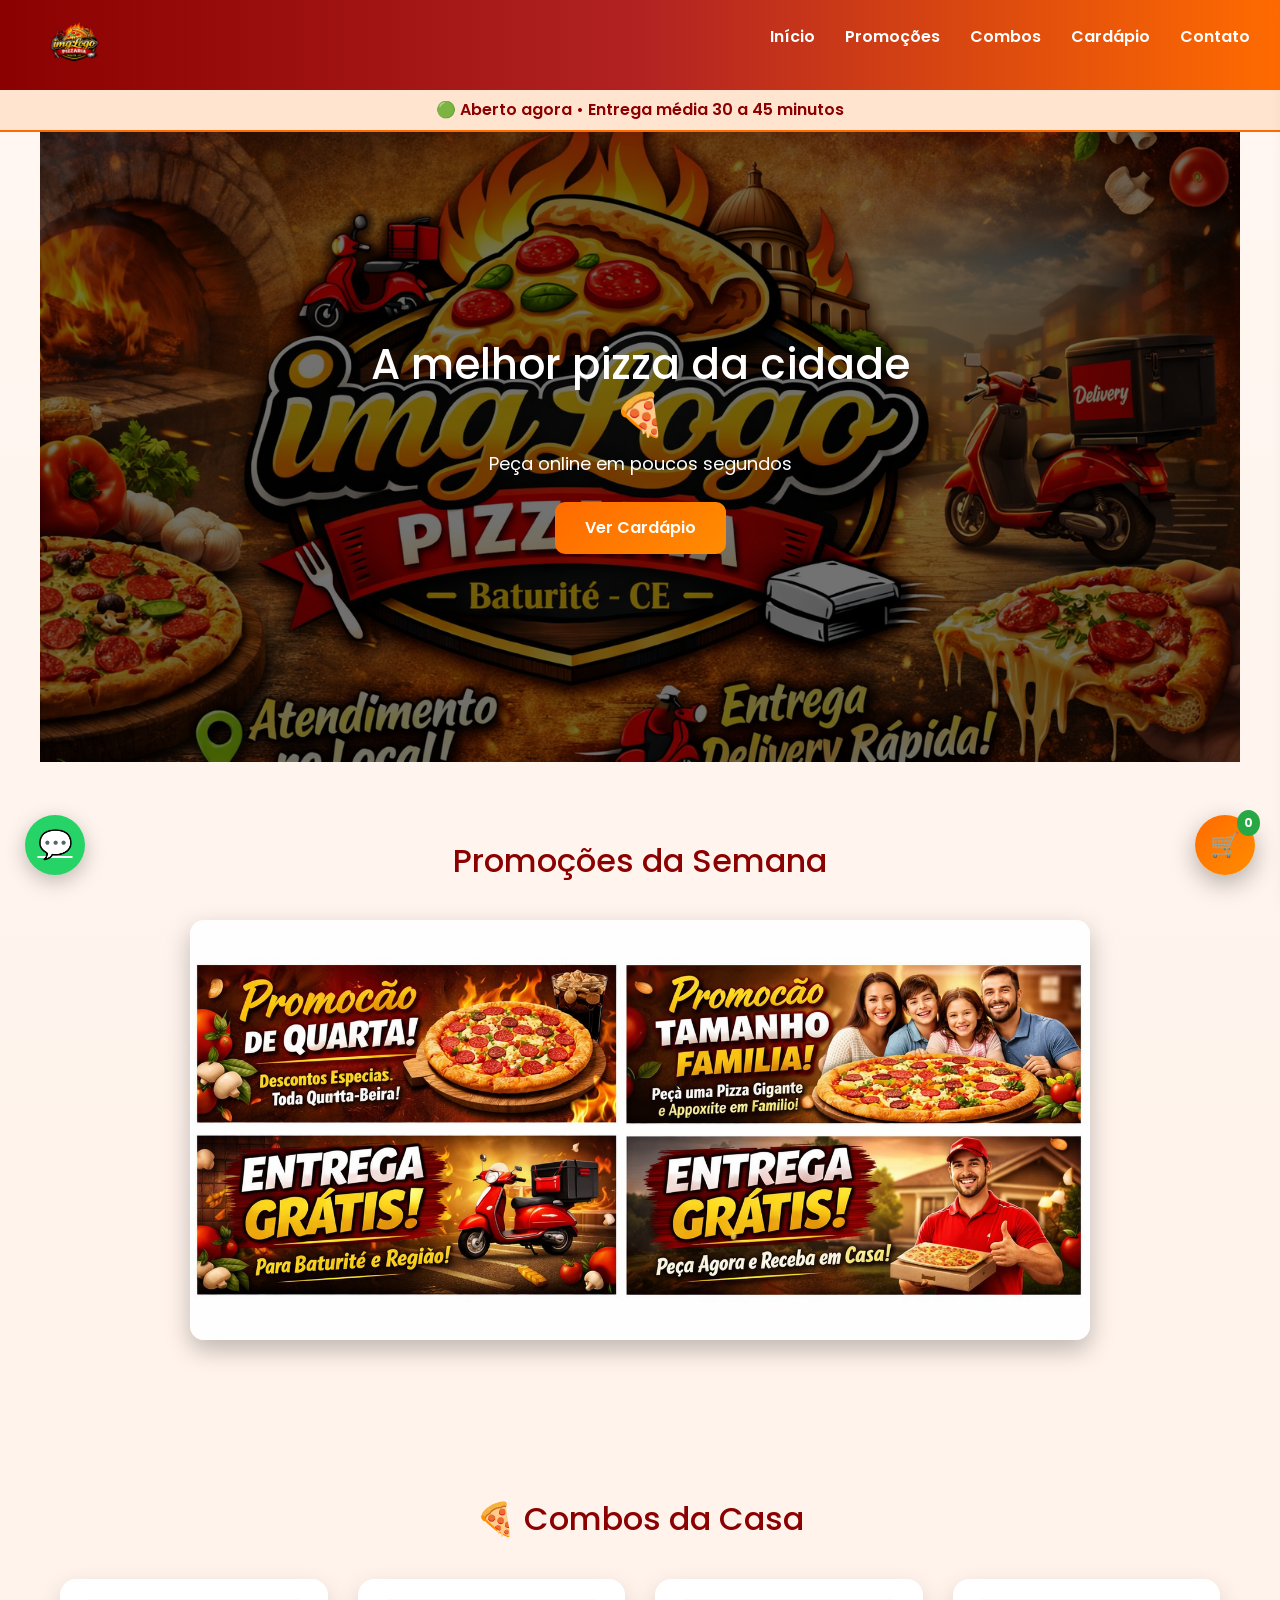
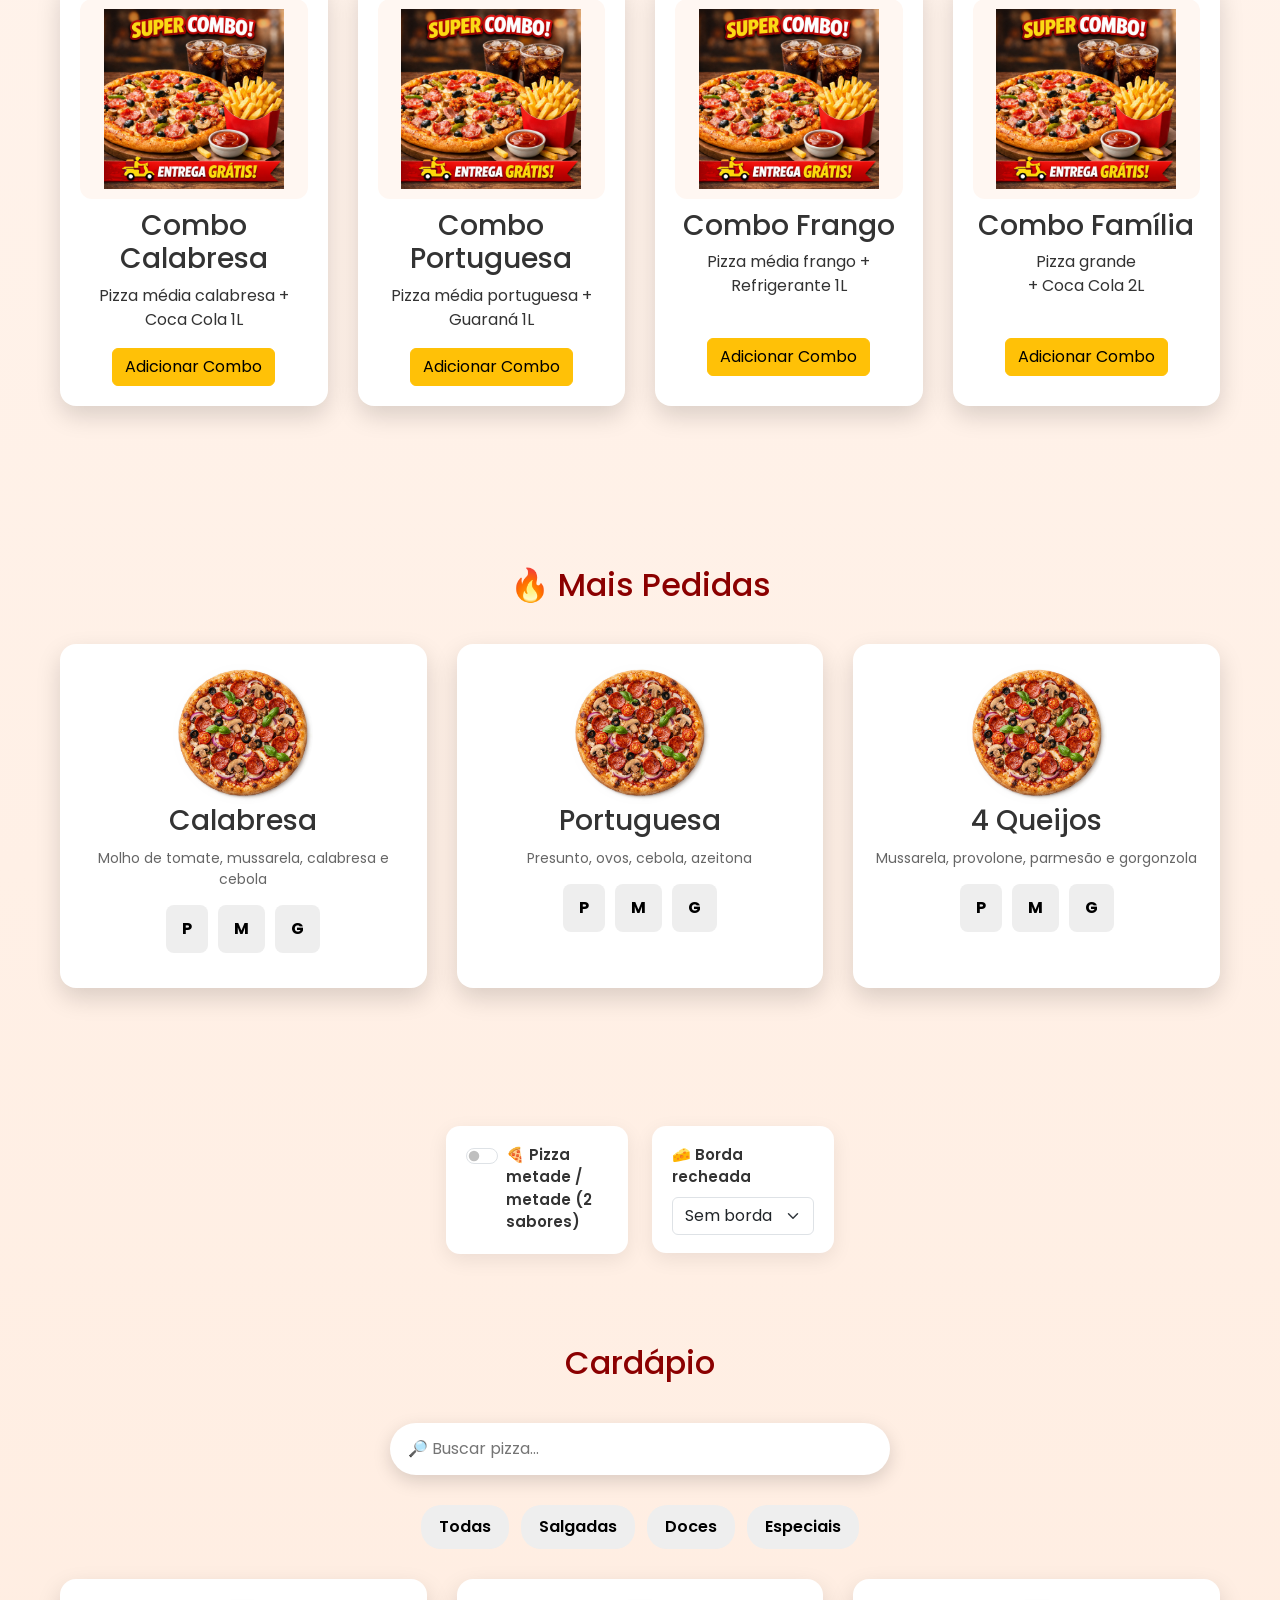
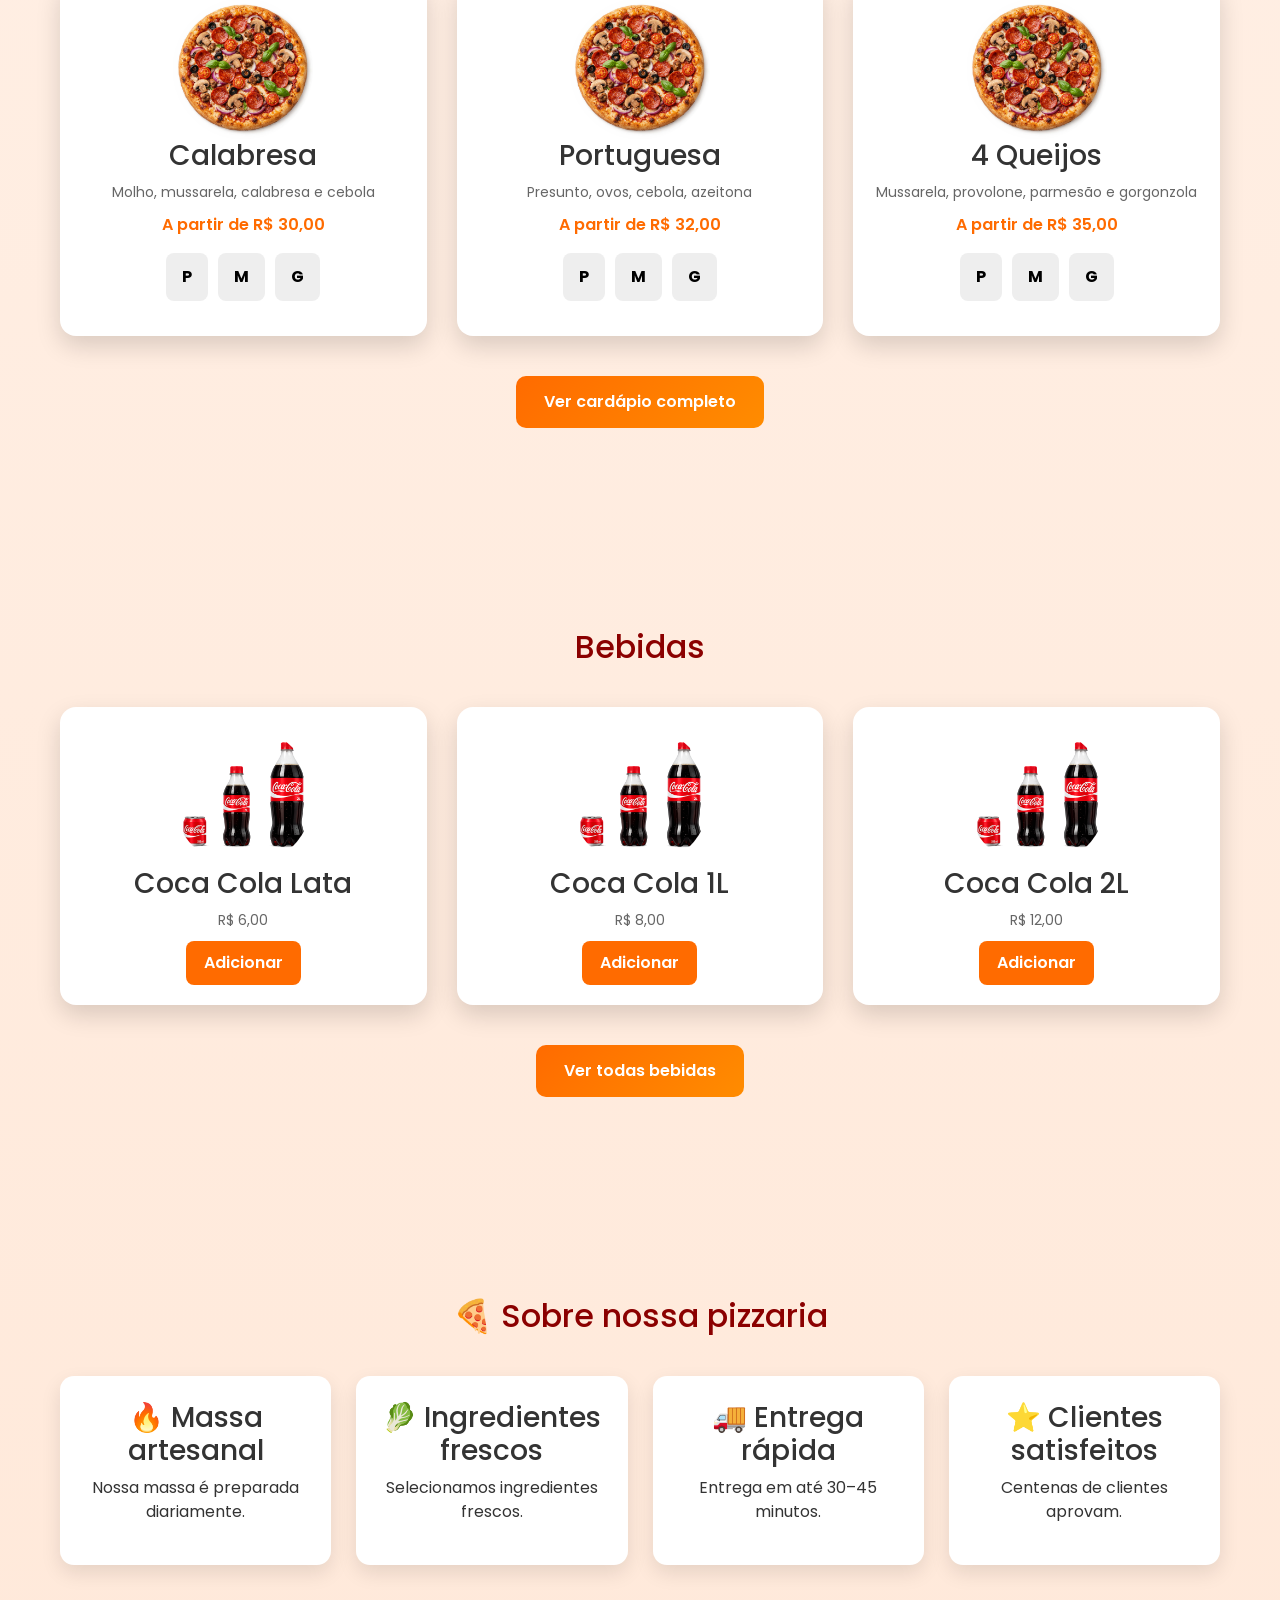
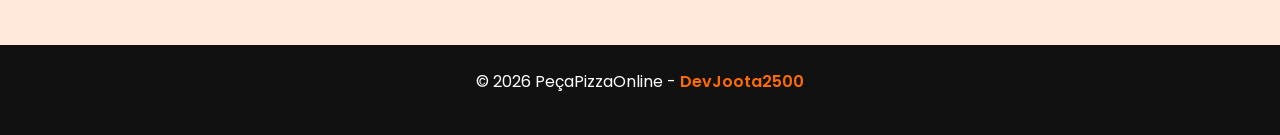
==== pedido.html @ 5e112c7a "atualização do valor total frete + valores" ====
<!DOCTYPE html>
<html lang="pt-BR">

<head>

<meta charset="UTF-8">
<meta name="viewport" content="width=device-width, initial-scale=1.0">

<title>Finalizar Pedido | PeçaPizzaOnline</title>

<meta name="description" content="Finalize seu pedido de pizza de forma rápida e segura.">

<link rel="stylesheet" href="css/style.css">
<link rel="stylesheet" href="css/pedido.css">

<link href="https://cdn.jsdelivr.net/npm/bootstrap@5.3.2/dist/css/bootstrap.min.css" rel="stylesheet">

</head>

<body>

<main class="container py-5">

<div class="row justify-content-center">
<div class="col-lg-10">

<header class="text-center mb-4">

<h2 class="fw-bold">Finalizar Pedido</h2>

<a href="index.html#cardapio" class="voltarCardapio">
← Voltar ao cardápio
</a>

<div class="tempoEntrega mt-2">
<span class="badge bg-success fs-6">
🚚 Entrega estimada: 30–50 minutos
</span>
</div>

<p class="text-muted">
Entregamos apenas para os bairros listados
</p>

</header>

<div class="row g-4">

<!-- FORMULÁRIO -->

<section class="col-lg-7">

<div class="card shadow-sm">
<div class="card-body">

<h5 class="mb-3">📋 Dados do Cliente</h5>

<input type="text" id="nome" class="form-control mb-2" placeholder="👤 Seu nome">

<input type="tel" id="telefone" class="form-control mb-2" placeholder="📞 Telefone">

<input type="text" id="endereco" class="form-control mb-2" placeholder="📍 Endereço completo">

<select id="bairro" class="form-select mb-2">
<option value="">Selecione seu bairro</option>
</select>

<div class="input-group mt-3">
<input type="text" id="cupom" class="form-control" placeholder="🎟 Cupom de desconto">
<button class="btn btn-warning" onclick="aplicarCupom()">Aplicar</button>
</div>

<select id="pagamento" class="form-select mt-3">
<option value="">Forma de pagamento</option>
<option value="dinheiro">Dinheiro</option>
<option value="pix">Pix</option>
<option value="cartao">Cartão</option>
</select>

<div id="areaTroco" class="mt-2" style="display:none">
<input type="text" id="troco" class="form-control" placeholder="Troco para quanto?">
</div>

<textarea id="obsFinal" class="form-control mt-3" rows="3" placeholder="📝 Observação do pedido"></textarea>

<button class="btn btn-success w-100 mt-4 d-flex justify-content-center gap-2"
id="btnEnviar"
onclick="confirmarEnvio()">

<span id="textoBotao">FINALIZAR PEDIDO</span>
<span id="loader" class="spinner-border spinner-border-sm" style="display:none"></span>

</button>

</div>
</div>

</section>


<!-- RESUMO -->

<section class="col-lg-5">

<div class="card shadow-sm resumoPedido">
<div class="card-body">

<h5 class="mb-3">🍕 Seu Pedido</h5>

<div id="pizzaResumo"></div>
<div id="bebidaResumo"></div>

<hr>

<p id="subtotalResumo"></p>
<p id="taxaEntrega">Entrega: R$ 0</p>

<hr>

<p class="fs-5 fw-bold text-danger" id="totalResumo"></p>

</div>
</div>

</section>

</div>
</div>
</div>

</main>


<footer class="text-center py-3">
<p>
©️ 2026 PeçaPizzaOnline -
<a href="https://github.com/joota2500" target="_blank">
DevJoota2500
</a>
</p>
</footer>



<!-- MODAL CONFIRMAÇÃO -->

<div class="modal fade" id="modalConfirmar">

<div class="modal-dialog modal-dialog-centered">

<div class="modal-content">

<div class="modal-header">
<h5 class="modal-title">Confirmar Pedido</h5>
<button class="btn-close" data-bs-dismiss="modal"></button>
</div>

<div class="modal-body">
Deseja enviar seu pedido para a pizzaria?
</div>

<div class="modal-footer">
<button class="btn btn-secondary" data-bs-dismiss="modal">Cancelar</button>
<button class="btn btn-success" onclick="enviarPedido()">Confirmar</button>
</div>

</div>
</div>
</div>



<script src="js/config.js"></script>
<script src="js/entrega.js"></script>
<script src="js/cupom.js"></script>

<script src="https://cdn.jsdelivr.net/npm/bootstrap@5.3.2/dist/js/bootstrap.bundle.min.js"></script>

<script>

const pedido = JSON.parse(localStorage.getItem("pedido")) || []

if(pedido.length === 0){

alert("Nenhum pedido encontrado")
window.location.href="index.html"

}



function moeda(v){
return Number(v).toLocaleString("pt-BR",{style:"currency",currency:"BRL"})
}



function sanitizar(texto){
return String(texto).replace(/</g,"&lt;").replace(/>/g,"&gt;")
}



let subtotal = 0
let taxaEntrega = 0

let pizzasHTML=[]
let bebidasHTML=[]



pedido.forEach(item=>{

const qtd = Number(item.qtd || 1)

subtotal += Number(item.preco) * qtd

if(item.tipo==="pizza"){

let nome = sanitizar(item.nome)

if(item.nome2){
nome = `${sanitizar(item.nome)} / ${sanitizar(item.nome2)}`
}

pizzasHTML.push(`

<div class="border rounded p-2 mb-2">
🍕 ${nome} (${item.tamanho})
<br>
Qtd: ${qtd}
<br>
${moeda(item.preco*qtd)}
</div>

`)
}



if(item.tipo==="bebida"){

bebidasHTML.push(`

<div class="border rounded p-2 mb-2">
🥤 ${sanitizar(item.nome)}
<br>
Qtd: ${qtd}
<br>
${moeda(item.preco*qtd)}
</div>

`)
}

})



document.getElementById("pizzaResumo").innerHTML=pizzasHTML.join("")
document.getElementById("bebidaResumo").innerHTML=bebidasHTML.join("")

document.getElementById("subtotalResumo").innerText="Subtotal: "+moeda(subtotal)



function atualizarTotal(){

const total = Number(subtotal) + Number(taxaEntrega)

document.getElementById("totalResumo").innerText="Total: "+moeda(total)

}



atualizarTotal()



const selectBairro=document.getElementById("bairro")

Object.keys(CONFIG.bairros).forEach(b=>{

const opt=document.createElement("option")
opt.value=b
opt.innerText=CONFIG.bairros[b]

selectBairro.appendChild(opt)

})



selectBairro.addEventListener("change",()=>{

const bairro=selectBairro.value

if(!bairro){
taxaEntrega=0
}else{
taxaEntrega = Number(calcularEntrega(bairro)) || 0
}

document.getElementById("taxaEntrega").innerText="Entrega: "+moeda(taxaEntrega)

atualizarTotal()

})



document.getElementById("pagamento").addEventListener("change",()=>{

const forma=document.getElementById("pagamento").value

document.getElementById("areaTroco").style.display =
forma==="dinheiro" ? "block" : "none"

})



function confirmarEnvio(){

const modal=new bootstrap.Modal(document.getElementById("modalConfirmar"))
modal.show()

}



function enviarPedido(){

const botao=document.getElementById("btnEnviar")
const loader=document.getElementById("loader")
const texto=document.getElementById("textoBotao")

botao.disabled=true
texto.style.display="none"
loader.style.display="inline-block"



const nome=document.getElementById("nome").value
let tel=document.getElementById("telefone").value.replace(/\D/g,"")

const endereco=document.getElementById("endereco").value
const bairro=document.getElementById("bairro").value
const pagamento=document.getElementById("pagamento").value
const troco=document.getElementById("troco").value
const obs=document.getElementById("obsFinal").value



let itens=""



pedido.forEach(i=>{

let linha=`🍕 ${i.nome}`

if(i.nome2) linha+=` / ${i.nome2}`

if(i.tamanho) linha+=` (${i.tamanho})`

linha+=`\nQtd: ${i.qtd}`

linha+=`\nSubtotal: ${moeda(i.preco*i.qtd)}\n\n`

itens+=linha

})



const total = subtotal + taxaEntrega



let msg=`🍕 *NOVO PEDIDO*

👤 Cliente: ${nome}

📞 Telefone: ${tel}

📍 Endereço:
${endereco}
Bairro: ${CONFIG.bairros[bairro]}

🧾 Pedido:
${itens}

💳 Pagamento: ${pagamento}

💰 Troco: ${troco||"Não precisa"}

📝 Observação:
${obs}

🚚 Entrega: ${moeda(taxaEntrega)}

💰 Total: ${moeda(total)}
`



const url=`https://wa.me/${CONFIG.whatsapp}?text=${encodeURIComponent(msg)}`



setTimeout(()=>{

window.open(url)

loader.style.display="none"
texto.style.display="inline"
botao.disabled=false

},800)

}

</script>

</body>
</html>
---- css/style.css ----
/* =================================================
RESET
================================================= */

*{
margin:0;
padding:0;
box-sizing:border-box;
font-family:'Poppins',sans-serif;
}

html{
scroll-behavior:smooth;
}

body{
background:linear-gradient(180deg,#fff7f2,#ffe9da);
color:#333;
overflow-x:hidden;
min-height:100vh;
display:flex;
flex-direction:column;
}



/* =================================================
HEADER
================================================= */

.container-header{
display:flex;
justify-content:space-between;
align-items:center;
padding:15px 30px;
background:linear-gradient(90deg,#8b0000,#b22222,#ff6b00);
box-shadow:0 6px 18px rgba(0,0,0,0.25);
}

.logo{
height:60px;
}

/* MENU */

nav ul{
list-style:none;
display:flex;
gap:30px;
}

nav a{
color:white;
text-decoration:none;
font-weight:600;
transition:all .3s ease;
position:relative;
}

nav a:hover{
color:#ffd166;
}

nav a::after{
content:"";
position:absolute;
left:0;
bottom:-5px;
width:0;
height:2px;
background:#ffd166;
transition:.3s;
}

nav a:hover::after{
width:100%;
}

/* =================================================
MENU MOBILE
================================================= */

.menu-mobile-btn{
display:none;
background:none;
border:none;
font-size:28px;
color:white;
cursor:pointer;
}

/* =================================================
STATUS DA PIZZARIA
================================================= */

.status-pizzaria{
background:#ffe5d0;
color:#8b0000;
text-align:center;
padding:8px;
font-weight:600;
border-bottom:2px solid #ff6b00;
}

/* =================================================
BOTÕES GERAIS
================================================= */

.botao,
.botao-enviar,
.botao-expandir{
display:inline-block;
background:linear-gradient(135deg,#ff6b00,#ff8c00);
padding:14px 30px;
border-radius:10px;
color:white;
text-decoration:none;
font-weight:600;
border:none;
cursor:pointer;
transition:all .3s ease;
}

.botao:hover,
.botao-enviar:hover,
.botao-expandir:hover{
transform:scale(1.05);
box-shadow:0 8px 18px rgba(0,0,0,0.25);
}

/* =================================================
CARRINHO FLUTUANTE
================================================= */

.carrinho-flutuante{
position:fixed;
right:25px;
bottom:25px;
width:60px;
height:60px;
background:linear-gradient(135deg,#ff6b00,#ff8c00);
color:white;
display:flex;
align-items:center;
justify-content:center;
font-size:24px;
border-radius:50%;
cursor:pointer;
box-shadow:0 8px 25px rgba(0,0,0,0.3);
z-index:999;
transition:.3s;
}

.carrinho-flutuante:hover{
transform:scale(1.12);
}

#contadorCarrinho{
position:absolute;
top:-5px;
right:-5px;
background:#28a745;
color:white;
font-size:12px;
padding:4px 7px;
border-radius:50%;
font-weight:bold;
}

/* =================================================
WHATSAPP
================================================= */

.whatsapp-flutuante{
position:fixed;
left:25px;
bottom:25px;
width:60px;
height:60px;
background:#25D366;
color:white;
display:flex;
align-items:center;
justify-content:center;
font-size:28px;
border-radius:50%;
box-shadow:0 6px 20px rgba(0,0,0,0.25);
z-index:999;
transition:.3s;
}

.whatsapp-flutuante:hover{
transform:scale(1.12);
}

/* =================================================
PAINEL DO CARRINHO
================================================= */

.painel-pedido{
position:fixed;
right:-360px;
top:0;
width:340px;
height:100vh;
background:white;
box-shadow:-5px 0 20px rgba(0,0,0,0.25);
transition:.4s;
z-index:1000;
display:flex;
flex-direction:column;
}

.painel-pedido.ativo{
right:0;
}

.painel-header{
display:flex;
justify-content:space-between;
align-items:center;
padding:15px;
background:linear-gradient(90deg,#ff6b00,#ff8c00);
color:white;
}

.painel-header button{
background:none;
border:none;
color:white;
font-size:20px;
cursor:pointer;
}

.painel-conteudo{
padding:20px;
display:flex;
flex-direction:column;
gap:12px;
overflow-y:auto;
}

/* =================================================
ITENS DO CARRINHO
================================================= */

#listaCarrinho{
display:flex;
flex-direction:column;
gap:12px;
}

.item-carrinho{
display:flex;
justify-content:space-between;
align-items:center;
background:#fff;
padding:12px;
border-radius:10px;
font-size:14px;
box-shadow:0 5px 15px rgba(0,0,0,0.08);
transition:.2s;
}

.item-carrinho:hover{
transform:translateY(-3px);
}

.item-carrinho .info{
display:flex;
flex-direction:column;
gap:2px;
}

.item-carrinho .controles{
display:flex;
align-items:center;
gap:5px;
}

.item-carrinho button{
background:#ff6b00;
border:none;
color:white;
padding:4px 8px;
border-radius:6px;
cursor:pointer;
}

.total-carrinho{
font-size:18px;
font-weight:600;
margin-top:10px;
}

/* =================================================
HERO
================================================= */

.hero{
background-image:url("../img/banner/imgBannerPizza.jpg");
background-size:cover;
background-position:center;
height:70vh;
display:flex;
align-items:center;
justify-content:center;
position:relative;
}

.hero::before{
content:"";
position:absolute;
width:100%;
height:100%;
background:rgba(0,0,0,0.55);
}

.hero-texto{
position:relative;
z-index:2;
text-align:center;
color:white;
max-width:600px;
padding:20px;
}

.hero h1{
font-size:42px;
margin-bottom:10px;
}

.hero-texto p{
margin-bottom:25px;
font-size:18px;
}

/* =================================================
SEÇÕES
================================================= */

section{
padding:80px 20px;
max-width:1200px;
margin:auto;
}

section h2{
text-align:center;
margin-bottom:40px;
color:#8b0000;
}

/* =================================================
CARROSSEL
================================================= */

.carrossel{
max-width:900px;
height:420px;
margin:auto;
overflow:hidden;
border-radius:14px;
box-shadow:0 10px 25px rgba(0,0,0,0.25);
}

.slides{
display:flex;
transition:transform .6s ease;
}

.slides img{
width:100%;
height:420px;
object-fit:cover;
}

/* =================================================
GRID DE PIZZAS
================================================= */

.grid-pizzas{
display:grid;
grid-template-columns:repeat(auto-fit,minmax(250px,1fr));
gap:30px;
}

/* =================================================
CARD PIZZA
================================================= */

.pizza-card{
background:white;
border-radius:16px;
box-shadow:0 10px 25px rgba(0,0,0,0.15);
padding:20px;
text-align:center;
transition:.3s;
}

.pizza-card:hover{
transform:translateY(-8px);
box-shadow:0 15px 35px rgba(0,0,0,0.2);
}

.pizza-card img{
width:140px;
height:140px;
border-radius:50%;
object-fit:cover;
margin:auto;
display:block;
}

.ingredientes{
font-size:14px;
color:#666;
margin:10px 0;
}

.preco{
font-weight:600;
color:#ff6b00;
}

/* =================================================
COMBOS
================================================= */

.combo-card{
background:white;
border-radius:16px;
padding:20px;
box-shadow:0 10px 25px rgba(0,0,0,0.15);
text-align:center;
transition:.3s;
}

.combo-card:hover{
transform:translateY(-8px);
box-shadow:0 15px 35px rgba(0,0,0,0.25);
}

.combo-card img{
width:100%;
height:200px;
object-fit:contain;
border-radius:12px;
margin-bottom:10px;
background:#fff7f2;
padding:10px;
}

/* =================================================
TAMANHOS
================================================= */

.tamanhos{
display:flex;
justify-content:center;
gap:10px;
margin:15px 0;
}

.tamanhos button{
padding:12px 16px;
font-size:16px;
font-weight:bold;
border:none;
background:#eee;
border-radius:8px;
cursor:pointer;
transition:.3s;
}

.tamanhos button:hover{
background:#ff6b00;
color:white;
}

.tamanhoSelecionado{
background:#ff6b00!important;
color:white;
}


/* =================================================
CONFIGURAÇÕES PIZZA
================================================= */


.config-pizza{
display:flex;
justify-content:center;   /* centraliza horizontal */
align-items:center;
gap:20px;                 /* espaço entre os dois */
margin:20px auto;
width:100%;
padding: 10px 0;
}


/* =================================================
CONFIGURAÇÕES PIZZA
================================================= */

.area-meia,
.area-borda{
display:inline-flex;
justify-content:center;
align-items:center;
margin:20px 10px;
}

.area-meia label,
.area-borda label{
background:white;
padding:15px 22px;
border-radius:30px;
box-shadow:0 6px 18px rgba(0,0,0,0.12);
display:flex;
align-items:center;
gap:12px;
cursor:pointer;
transition:.3s;
font-weight:600;
}

.area-meia label:hover,
.area-borda label:hover{
transform:scale(1.05);
box-shadow:0 10px 25px rgba(0,0,0,0.18);
}

/* =========================
CONFIGURAÇÃO DA PIZZA
========================= */

.config-pizza{

max-width:900px;

margin:auto;

}

.config-card{

background:#fff;

padding:18px 20px;

border-radius:14px;

box-shadow:0 6px 20px rgba(0,0,0,0.08);

display:flex;

flex-direction:column;

justify-content:center;

min-height:70px;

}

.config-card label{

margin:0;

font-size:15px;

}

.config-card select{

margin-top:4px;

}




/* =================================================
BUSCA PIZZA
================================================= */

.busca-pizza{
display:flex;
justify-content:center;
margin-bottom:30px;
}

.busca-pizza input{
width:100%;
max-width:500px;
padding:14px 18px;
border-radius:30px;
border:none;
box-shadow:0 6px 18px rgba(0,0,0,0.15);
font-size:16px;
outline:none;
}

/* =================================================
FILTROS
================================================= */

.filtros{
display:flex;
justify-content:center;
gap:12px;
flex-wrap:wrap;
margin-bottom:30px;
}

.filtros button{
background:#eee;
border:none;
padding:10px 18px;
border-radius:20px;
cursor:pointer;
font-weight:600;
transition:.3s;
}

.filtros button:hover{
background:#ff6b00;
color:white;
}

/* =================================================
BOTÃO BEBIDAS
================================================= */

.botao-bebida{
background:#ff6b00;
color:white;
border:none;
padding:10px 18px;
border-radius:8px;
font-weight:600;
cursor:pointer;
transition:.3s;
}

.botao-bebida:hover{
background:#ff8c00;
transform:scale(1.05);
}

/* =================================================
SOBRE
================================================= */

.sobre-grid{
display:grid;
grid-template-columns:repeat(auto-fit,minmax(220px,1fr));
gap:25px;
}

.sobre-item{
background:white;
padding:25px;
border-radius:14px;
box-shadow:0 8px 20px rgba(0,0,0,0.1);
text-align:center;
transition:.3s;
}

.sobre-item:hover{
transform:translateY(-5px) scale(1.02);
box-shadow:0 15px 30px rgba(0,0,0,0.2);
}

/* =================================================
BOTÃO EXPANDIR CARDÁPIO
================================================= */

.botao-expandir{
display:block;
margin:40px auto;
padding:14px 28px;
font-size:16px;
}

/* =================================================
FOOTER
================================================= */

footer{
background:#111;
color:white;
text-align:center;
padding:25px;
margin-top:0;
}

footer a{
color:#ff6b00;
text-decoration:none;
font-weight:600;
}

/* =================================================
RESPONSIVO
================================================= */

@media(max-width:768px){

.menu-mobile-btn{
display:block;
}

nav ul{
flex-direction:column;
position:absolute;
top:70px;
right:0;
background:#8b0000;
width:200px;
padding:20px;
display:none;
}

.menu.ativo ul{
display:flex;
}

.hero h1{
font-size:28px;
}

.grid-pizzas{
grid-template-columns:repeat(2,1fr);
}

.carrossel{
height:220px;
}

.slides img{
height:220px;
}

.tamanhos button{
padding:10px 12px;
font-size:14px;
}

.area-meia,
.area-borda{
display:flex;
justify-content:center;
margin:8px auto;
width:100%;
}
.config-pizza{
    display: flex;
    flex-direction: column;
    align-items: center;
    gap: 10px;
}
.config-card{

padding:16px;

}

.area-meia label,
.area-borda label{
padding:12px 18px;
font-size:14px;
}

}
---- css/pedido.css ----
/* =================================================
PÁGINA FINALIZAR PEDIDO
================================================= */

main.container{

max-width:1100px;
background:#fff;

padding:40px;

border-radius:16px;

box-shadow:0 15px 40px rgba(0,0,0,0.12);

}



/* =================================================
HEADER
================================================= */

h2{

color:#8b0000;
font-weight:700;
margin-bottom:6px;

}

.voltarCardapio{

display:inline-block;

margin-bottom:8px;

font-size:14px;

text-decoration:none;

color:#ff6b00;

font-weight:500;

transition:.2s;

}

.voltarCardapio:hover{

color:#ff8c00;
text-decoration:underline;

}

.tempoEntrega{

font-size:14px;
color:#555;

}

.avisoEntrega{

font-size:13px;
color:#888;

}



/* =================================================
CARDS
================================================= */

.card{

border:none;

border-radius:14px;

box-shadow:0 8px 25px rgba(0,0,0,0.08);

transition:.25s;

}

.card:hover{

transform:translateY(-2px);

box-shadow:0 12px 30px rgba(0,0,0,0.12);

}



/* =================================================
FORMULÁRIO
================================================= */

.form-control,
.form-select,
textarea{

border-radius:10px;

font-size:15px;

padding:12px 14px;

border:1px solid #ddd;

transition:.2s;

}

.form-control:focus,
.form-select:focus,
textarea:focus{

border-color:#ff6b00;

box-shadow:0 0 0 3px rgba(255,107,0,0.15);

outline:none;

}



/* =================================================
RESUMO DO PEDIDO
================================================= */

.resumoPedido{

background:#fff4ea;

padding:22px;

border-radius:14px;

font-size:15px;

border:1px solid #ffe0c7;

position:sticky;

top:30px;

}

.resumoPedido h5{

margin-bottom:14px;

color:#8b0000;

font-weight:600;

}

.resumoPedido p{

margin:6px 0;

color:#444;

}



/* =================================================
DIVISÃO DO RESUMO
================================================= */

.resumoPedido hr{

margin:12px 0;

border-color:#ffd9bd;

}



/* =================================================
ITENS DO PEDIDO
================================================= */

.resumoPedido .border{

border:1px solid #ffd9bd !important;

border-radius:10px;

background:#fff;

}



/* =================================================
TOTAL
================================================= */

#totalResumo{

font-size:24px;

font-weight:700;

margin-top:10px;

color:#ff6b00;

background:#fff;

padding:10px;

border-radius:8px;

border:1px dashed #ffc79a;

text-align:center;

}



/* =================================================
CUPOM
================================================= */

.areaCupom{

display:flex;

gap:10px;

margin-bottom:15px;

}

.areaCupom input{

flex:1;

}

.areaCupom button{

background:#ff6b00;

border:none;

color:white;

border-radius:10px;

padding:9px 18px;

font-size:14px;

cursor:pointer;

transition:.2s;

font-weight:600;

}

.areaCupom button:hover{

background:#ff8c00;

transform:scale(1.03);

}



/* =================================================
TROCO
================================================= */

#areaTroco{

margin-bottom:15px;

animation:fade .25s ease;

}

@keyframes fade{

from{

opacity:0;
transform:translateY(-5px);

}

to{

opacity:1;
transform:translateY(0);

}

}



/* =================================================
BOTÃO FINALIZAR
================================================= */

.botaoEnviar{

background:linear-gradient(135deg,#28a745,#2ecc71);

color:white;

border:none;

padding:16px;

width:100%;

border-radius:12px;

font-size:16px;

font-weight:600;

cursor:pointer;

display:flex;

align-items:center;

justify-content:center;

gap:10px;

transition:.25s;

letter-spacing:.4px;

}

.botaoEnviar:hover{

transform:scale(1.02);

background:linear-gradient(135deg,#1f8b38,#28a745);

box-shadow:0 8px 18px rgba(0,0,0,0.2);

}



/* =================================================
LOADER
================================================= */

.spinner-border{

width:18px;

height:18px;

}



/* =================================================
RESPONSIVO
================================================= */

@media(max-width:992px){

.resumoPedido{

position:relative;

margin-top:20px;

}

}

@media(max-width:600px){

main.container{

padding:25px;

}

.areaCupom{

flex-direction:column;

}

.areaCupom button{

width:100%;

}

#totalResumo{

font-size:20px;

}

}
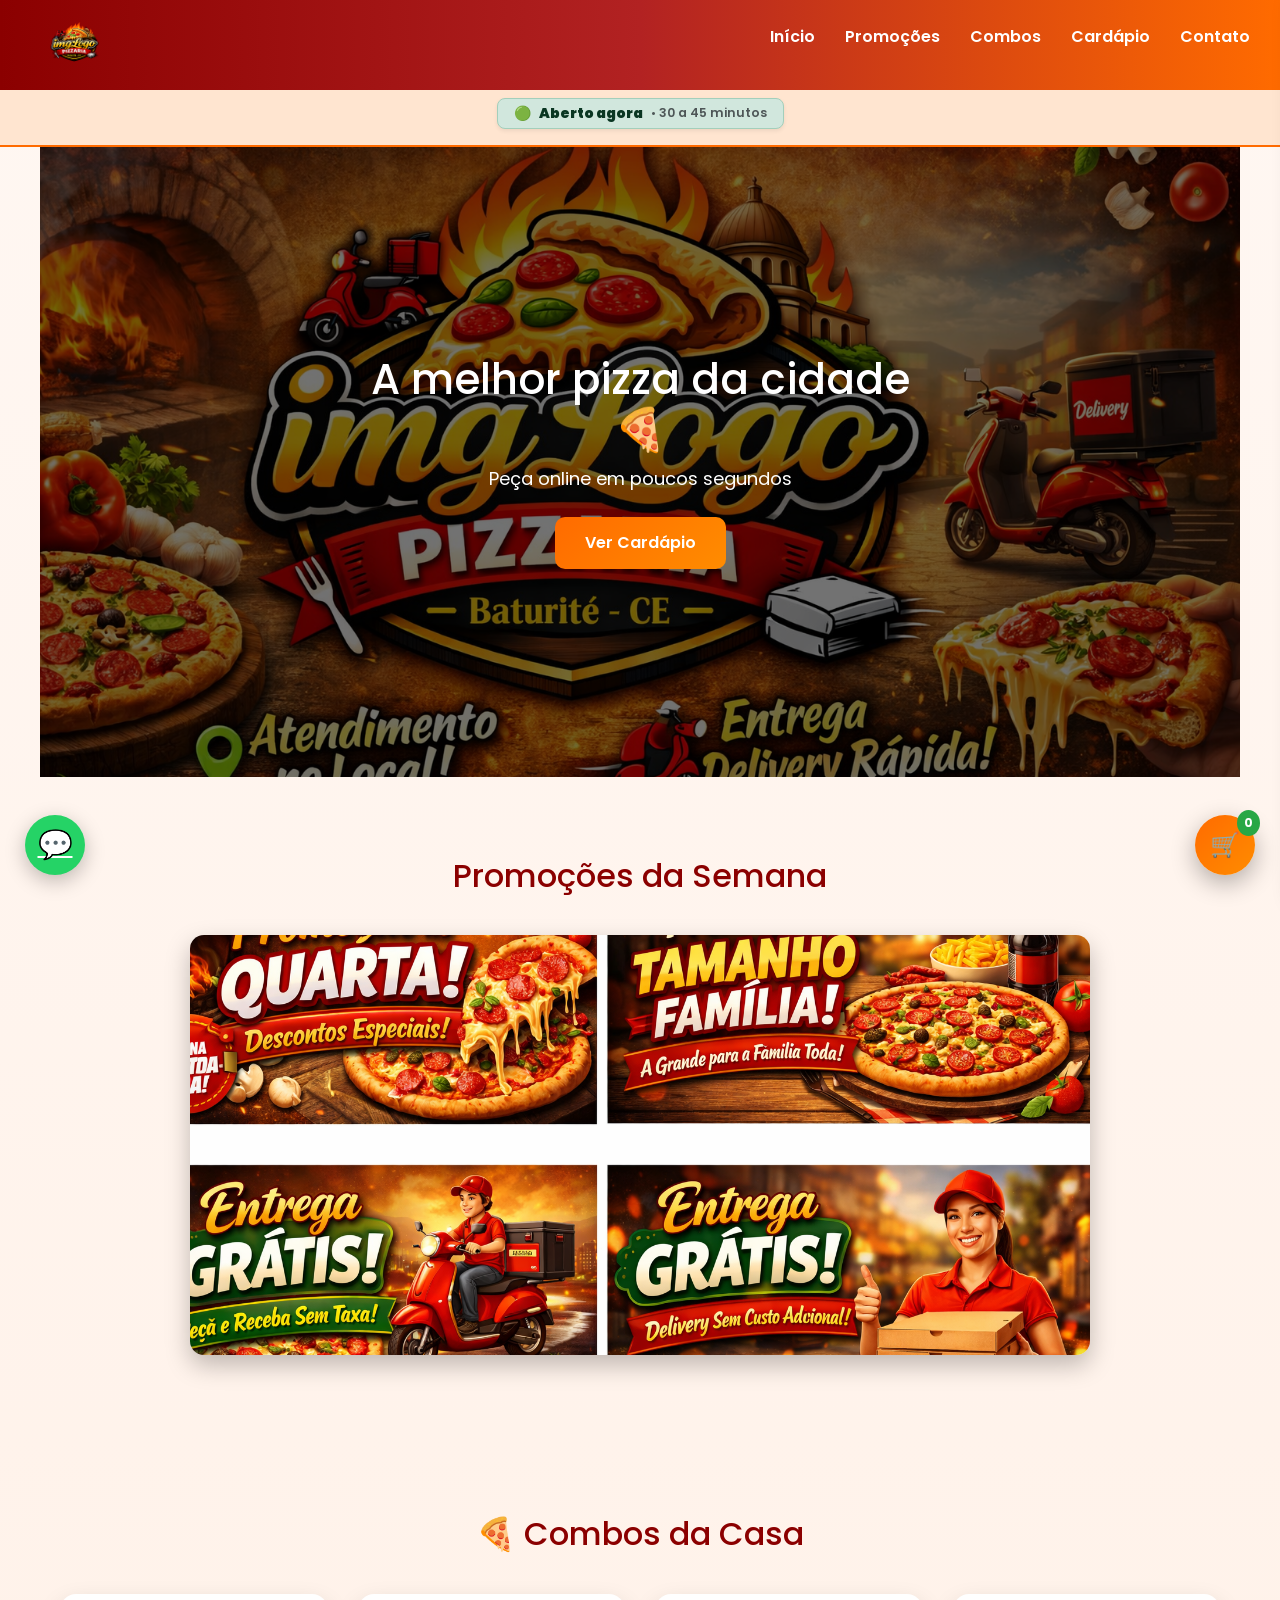
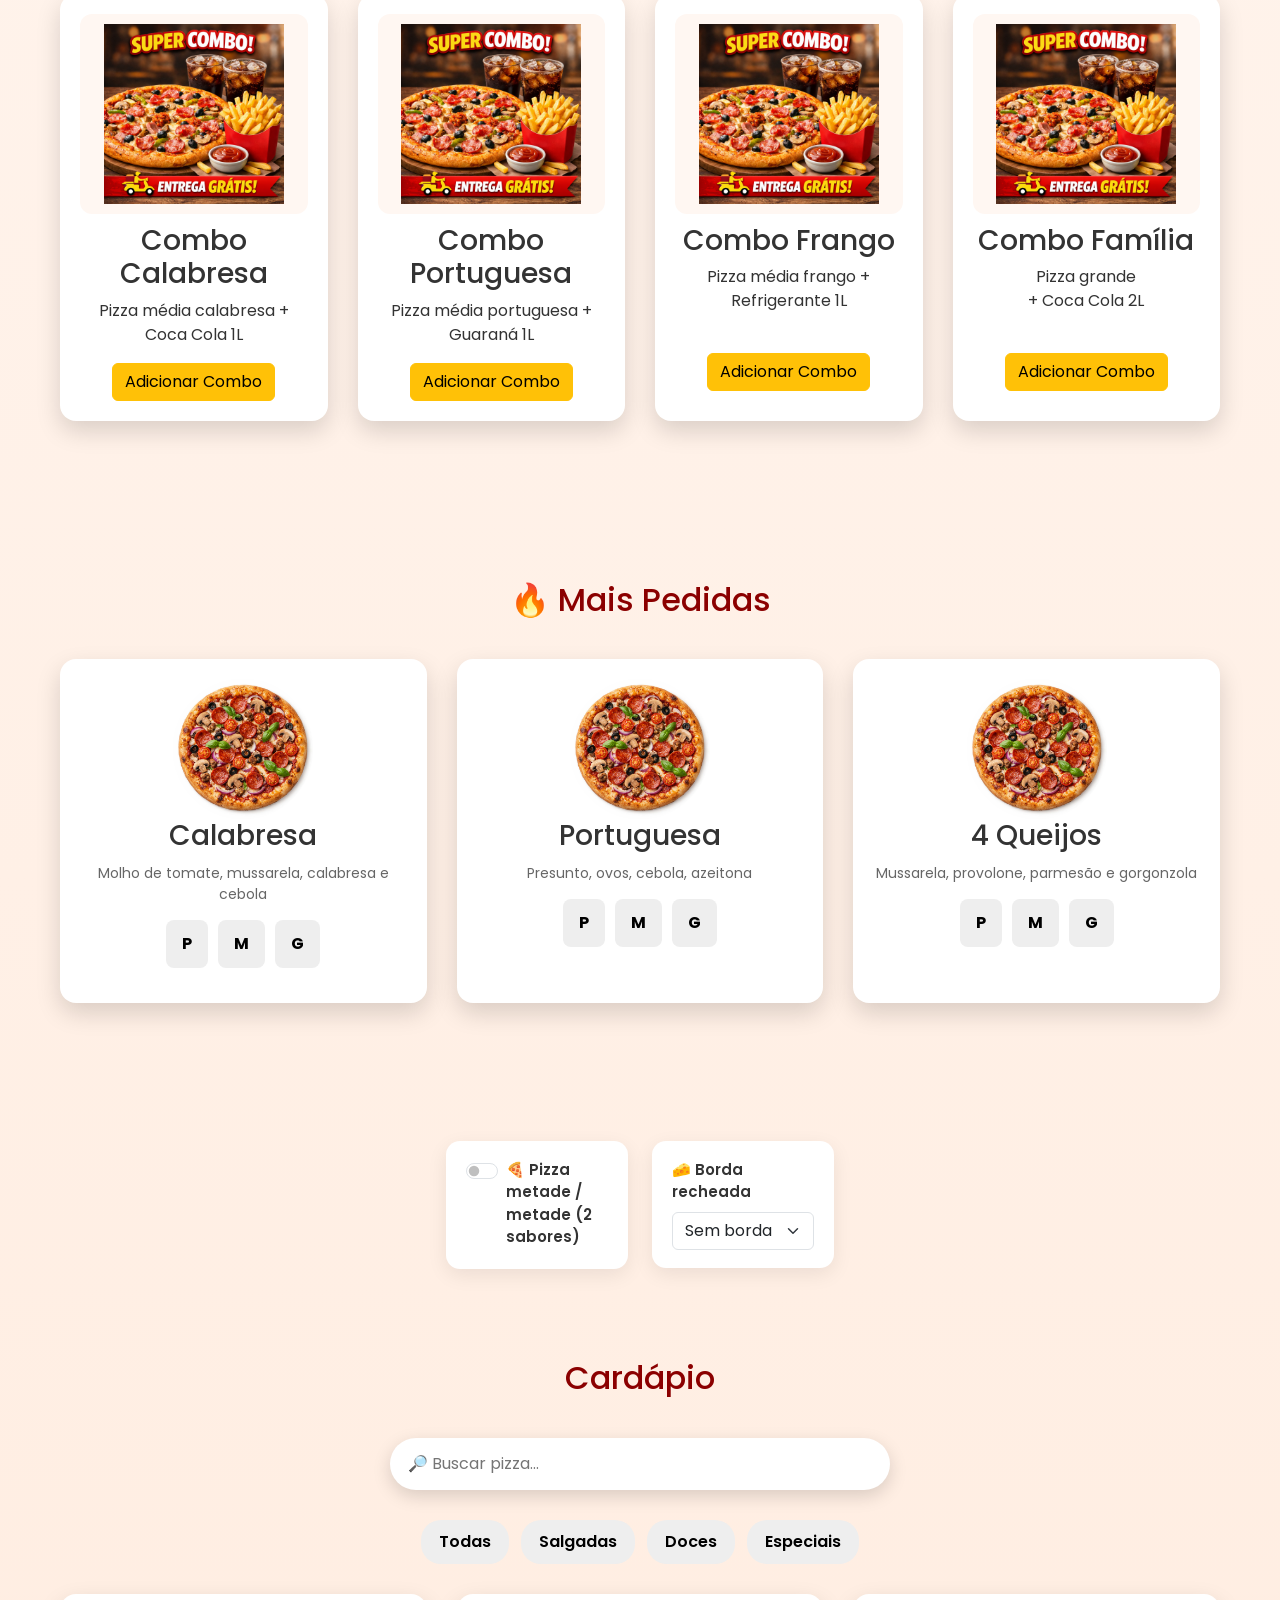
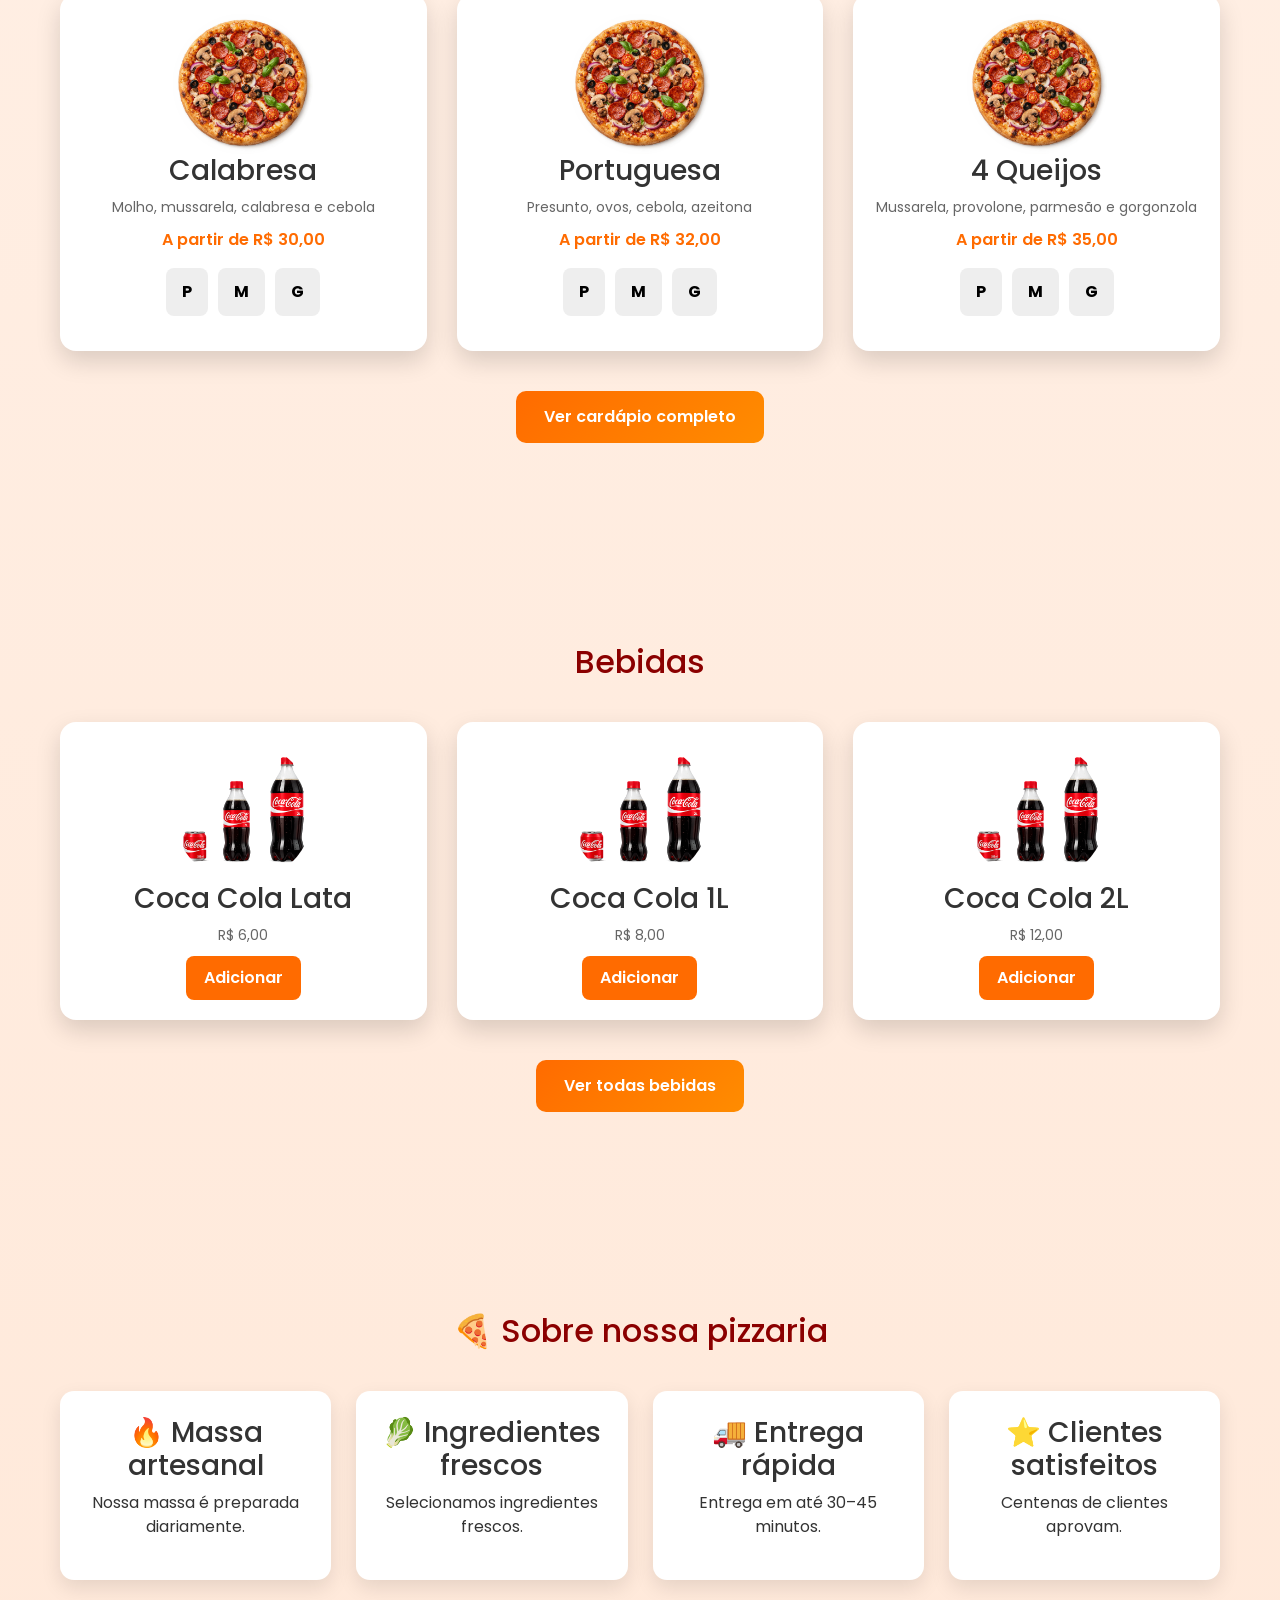
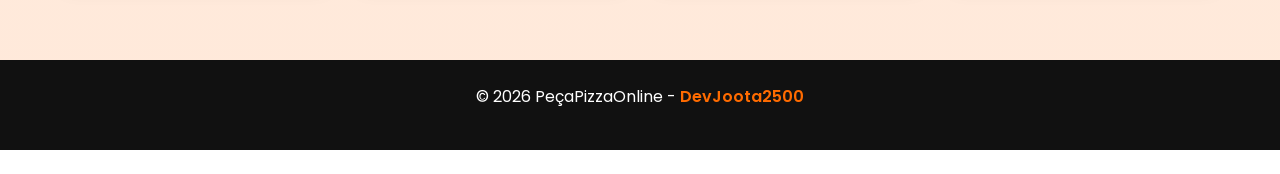
==== commit f71c3a9e: "sem pedidos depois do horario" ====
--- a/pedido.html
+++ b/pedido.html
@@ -97,7 +97,6 @@
 
 </section>
 
-
 <!-- RESUMO -->
 
 <section class="col-lg-5">
@@ -113,7 +112,8 @@
 <hr>
 
 <p id="subtotalResumo"></p>
-<p id="taxaEntrega">Entrega: R$ 0</p>
+<p id="cupomResumo"></p>
+<p id="taxaEntrega">Entrega: R$ 0,00</p>
 
 <hr>
 
@@ -129,7 +129,6 @@
 </div>
 
 </main>
-
 
 <footer class="text-center py-3">
 <p>
@@ -141,7 +140,6 @@
 </footer>
 
 
-
 <!-- MODAL CONFIRMAÇÃO -->
 
 <div class="modal fade" id="modalConfirmar">
@@ -173,6 +171,7 @@
 <script src="js/config.js"></script>
 <script src="js/entrega.js"></script>
 <script src="js/cupom.js"></script>
+<script src="js/horario.js"></script>
 
 <script src="https://cdn.jsdelivr.net/npm/bootstrap@5.3.2/dist/js/bootstrap.bundle.min.js"></script>
 
@@ -181,26 +180,18 @@
 const pedido = JSON.parse(localStorage.getItem("pedido")) || []
 
 if(pedido.length === 0){
-
 alert("Nenhum pedido encontrado")
 window.location.href="index.html"
-
-}
-
-
+}
 
 function moeda(v){
 return Number(v).toLocaleString("pt-BR",{style:"currency",currency:"BRL"})
 }
 
-
-
 function sanitizar(texto){
 return String(texto).replace(/</g,"&lt;").replace(/>/g,"&gt;")
 }
 
-
-
 let subtotal = 0
 let taxaEntrega = 0
 
@@ -208,7 +199,6 @@
 let bebidasHTML=[]
 
 
-
 pedido.forEach(item=>{
 
 const qtd = Number(item.qtd || 1)
@@ -224,7 +214,6 @@
 }
 
 pizzasHTML.push(`
-
 <div class="border rounded p-2 mb-2">
 🍕 ${nome} (${item.tamanho})
 <br>
@@ -232,16 +221,12 @@
 <br>
 ${moeda(item.preco*qtd)}
 </div>
-
 `)
 }
 
-
-
 if(item.tipo==="bebida"){
 
 bebidasHTML.push(`
-
 <div class="border rounded p-2 mb-2">
 🥤 ${sanitizar(item.nome)}
 <br>
@@ -249,12 +234,10 @@
 <br>
 ${moeda(item.preco*qtd)}
 </div>
-
 `)
 }
 
 })
-
 
 
 document.getElementById("pizzaResumo").innerHTML=pizzasHTML.join("")
@@ -266,17 +249,17 @@
 
 function atualizarTotal(){
 
-const total = Number(subtotal) + Number(taxaEntrega)
+const total = subtotal + taxaEntrega
 
 document.getElementById("totalResumo").innerText="Total: "+moeda(total)
 
 }
 
-
-
 atualizarTotal()
 
 
+
+// BAIRROS
 
 const selectBairro=document.getElementById("bairro")
 
@@ -291,6 +274,7 @@
 })
 
 
+// FRETE
 
 selectBairro.addEventListener("change",()=>{
 
@@ -304,11 +288,16 @@
 
 document.getElementById("taxaEntrega").innerText="Entrega: "+moeda(taxaEntrega)
 
+if(typeof atualizarTotalComCupom === "function"){
+atualizarTotalComCupom()
+}else{
 atualizarTotal()
+}
 
 })
 
 
+// TROCO
 
 document.getElementById("pagamento").addEventListener("change",()=>{
 
@@ -321,7 +310,41 @@
 
 
 
+// ===============================
+// VALIDAR CAMPOS
+// ===============================
+
+function validarCampos(){
+
+const nome = document.getElementById("nome").value.trim()
+const telefone = document.getElementById("telefone").value.trim()
+const endereco = document.getElementById("endereco").value.trim()
+const bairro = document.getElementById("bairro").value
+const pagamento = document.getElementById("pagamento").value
+
+if(!nome || !telefone || !endereco || !bairro || !pagamento){
+
+alert("Preencha todos os campos obrigatórios.")
+
+return false
+
+}
+
+return true
+
+}
+
+
+
+// CONFIRMAR
+
 function confirmarEnvio(){
+
+if(!validarCampos()) return
+
+if(typeof verificarAntesDeEnviar === "function"){
+if(!verificarAntesDeEnviar()) return
+}
 
 const modal=new bootstrap.Modal(document.getElementById("modalConfirmar"))
 modal.show()
@@ -329,6 +352,8 @@
 }
 
 
+
+// ENVIAR PEDIDO
 
 function enviarPedido(){
 
@@ -339,8 +364,6 @@
 botao.disabled=true
 texto.style.display="none"
 loader.style.display="inline-block"
-
-
 
 const nome=document.getElementById("nome").value
 let tel=document.getElementById("telefone").value.replace(/\D/g,"")
@@ -351,12 +374,8 @@
 const troco=document.getElementById("troco").value
 const obs=document.getElementById("obsFinal").value
 
-
-
 let itens=""
 
-
-
 pedido.forEach(i=>{
 
 let linha=`🍕 ${i.nome}`
@@ -366,18 +385,13 @@
 if(i.tamanho) linha+=` (${i.tamanho})`
 
 linha+=`\nQtd: ${i.qtd}`
-
 linha+=`\nSubtotal: ${moeda(i.preco*i.qtd)}\n\n`
 
 itens+=linha
 
 })
 
-
-
 const total = subtotal + taxaEntrega
-
-
 
 let msg=`🍕 *NOVO PEDIDO*
 
@@ -394,7 +408,7 @@
 
 💳 Pagamento: ${pagamento}
 
-💰 Troco: ${troco||"Não precisa"}
+💰 Troco Para: ${troco||"Não precisa"}
 
 📝 Observação:
 ${obs}
@@ -404,15 +418,19 @@
 💰 Total: ${moeda(total)}
 `
 
-
-
 const url=`https://wa.me/${CONFIG.whatsapp}?text=${encodeURIComponent(msg)}`
 
 
-
 setTimeout(()=>{
 
 window.open(url)
+
+
+// LIMPAR CARRINHO (ETAPA 5.6)
+
+localStorage.removeItem("carrinho")
+localStorage.removeItem("pedido")
+
 
 loader.style.display="none"
 texto.style.display="inline"
--- a/css/pedido.css
+++ b/css/pedido.css
@@ -1,48 +1,30 @@
-/* =================================================
+/* =========================================
 PÁGINA FINALIZAR PEDIDO
-================================================= */
+========================================= */
 
 main.container{
 
 max-width:1100px;
 background:#fff;
-
 padding:40px;
-
-border-radius:16px;
-
-box-shadow:0 15px 40px rgba(0,0,0,0.12);
-
-}
-
-
-
-/* =================================================
+border-radius:14px;
+box-shadow:0 12px 35px rgba(0,0,0,0.12);
+
+}
+
+
+/* =========================================
 HEADER
-================================================= */
-
-h2{
-
-color:#8b0000;
-font-weight:700;
-margin-bottom:6px;
-
-}
+========================================= */
 
 .voltarCardapio{
 
 display:inline-block;
-
 margin-bottom:8px;
-
 font-size:14px;
-
 text-decoration:none;
-
 color:#ff6b00;
-
 font-weight:500;
-
 transition:.2s;
 
 }
@@ -54,368 +36,202 @@
 
 }
 
-.tempoEntrega{
-
+
+/* =========================================
+CARDS
+========================================= */
+
+.card{
+
+border:none;
+border-radius:12px;
+box-shadow:0 8px 25px rgba(0,0,0,0.08);
+
+}
+
+.card-body{
+
+padding:24px;
+
+}
+
+
+/* =========================================
+FORMULÁRIO
+========================================= */
+
+input.form-control,
+select.form-select,
+textarea.form-control{
+
+border-radius:10px;
+padding:12px;
 font-size:14px;
-color:#555;
-
-}
-
-.avisoEntrega{
-
-font-size:13px;
-color:#888;
-
-}
-
-
-
-/* =================================================
-CARDS
-================================================= */
-
-.card{
-
-border:none;
-
-border-radius:14px;
-
-box-shadow:0 8px 25px rgba(0,0,0,0.08);
-
-transition:.25s;
-
-}
-
-.card:hover{
-
-transform:translateY(-2px);
-
-box-shadow:0 12px 30px rgba(0,0,0,0.12);
-
-}
-
-
-
-/* =================================================
-FORMULÁRIO
-================================================= */
-
-.form-control,
-.form-select,
+
+}
+
 textarea{
 
+resize:none;
+
+}
+
+input:focus,
+select:focus,
+textarea:focus{
+
+border-color:#ff6b00;
+box-shadow:0 0 0 3px rgba(255,107,0,0.15);
+
+}
+
+
+/* =========================================
+CUPOM
+========================================= */
+
+.input-group button{
+
+font-weight:600;
+
+}
+
+
+/* =========================================
+BOTÃO FINALIZAR
+========================================= */
+
+#btnEnviar{
+
+font-weight:600;
+letter-spacing:.4px;
+padding:14px;
+
+}
+
+#btnEnviar:hover{
+
+transform:scale(1.02);
+
+}
+
+
+/* =========================================
+RESUMO DO PEDIDO
+========================================= */
+
+.resumoPedido{
+
+background:#fff4ea;
+border:1px solid #ffe0c7;
+
+}
+
+.resumoPedido h5{
+
+color:#8b0000;
+font-weight:600;
+
+}
+
+#pizzaResumo div,
+#bebidaResumo div{
+
+background:#fff;
+border:1px solid #eee;
 border-radius:10px;
-
+padding:10px;
+margin-bottom:10px;
+font-size:14px;
+
+}
+
+
+/* =========================================
+LINHAS DO RESUMO
+========================================= */
+
+#subtotalResumo,
+#cupomResumo,
+#taxaEntrega{
+
+display:flex;
+justify-content:space-between;
 font-size:15px;
-
-padding:12px 14px;
-
-border:1px solid #ddd;
-
-transition:.2s;
-
-}
-
-.form-control:focus,
-.form-select:focus,
-textarea:focus{
-
-border-color:#ff6b00;
-
-box-shadow:0 0 0 3px rgba(255,107,0,0.15);
-
-outline:none;
-
-}
-
-
-
-/* =================================================
-RESUMO DO PEDIDO
-================================================= */
+margin:6px 0;
+
+}
+
+#subtotalResumo{
+
+color:#444;
+
+}
+
+#cupomResumo{
+
+color:#27ae60;
+font-weight:600;
+
+}
+
+#taxaEntrega{
+
+color:#444;
+
+}
+
+
+/* =========================================
+TOTAL FINAL
+========================================= */
+
+#totalResumo{
+
+font-size:22px;
+font-weight:700;
+color:#ff6b00;
+text-align:right;
+
+}
+
+
+/* =========================================
+LOADER
+========================================= */
+
+.spinner-border{
+
+width:18px;
+height:18px;
+
+}
+
+
+/* =========================================
+RESPONSIVO
+========================================= */
+
+@media(max-width:992px){
 
 .resumoPedido{
 
-background:#fff4ea;
-
-padding:22px;
-
-border-radius:14px;
-
-font-size:15px;
-
-border:1px solid #ffe0c7;
-
-position:sticky;
-
-top:30px;
-
-}
-
-.resumoPedido h5{
-
-margin-bottom:14px;
-
-color:#8b0000;
-
-font-weight:600;
-
-}
-
-.resumoPedido p{
-
-margin:6px 0;
-
-color:#444;
-
-}
-
-
-
-/* =================================================
-DIVISÃO DO RESUMO
-================================================= */
-
-.resumoPedido hr{
-
-margin:12px 0;
-
-border-color:#ffd9bd;
-
-}
-
-
-
-/* =================================================
-ITENS DO PEDIDO
-================================================= */
-
-.resumoPedido .border{
-
-border:1px solid #ffd9bd !important;
-
-border-radius:10px;
-
-background:#fff;
-
-}
-
-
-
-/* =================================================
-TOTAL
-================================================= */
+margin-top:20px;
+
+}
+
+}
+
+@media(max-width:600px){
+
+main.container{
+
+padding:25px;
+
+}
 
 #totalResumo{
 
-font-size:24px;
-
-font-weight:700;
-
-margin-top:10px;
-
-color:#ff6b00;
-
-background:#fff;
-
-padding:10px;
-
-border-radius:8px;
-
-border:1px dashed #ffc79a;
-
-text-align:center;
-
-}
-
-
-
-/* =================================================
-CUPOM
-================================================= */
-
-.areaCupom{
-
-display:flex;
-
-gap:10px;
-
-margin-bottom:15px;
-
-}
-
-.areaCupom input{
-
-flex:1;
-
-}
-
-.areaCupom button{
-
-background:#ff6b00;
-
-border:none;
-
-color:white;
-
-border-radius:10px;
-
-padding:9px 18px;
-
-font-size:14px;
-
-cursor:pointer;
-
-transition:.2s;
-
-font-weight:600;
-
-}
-
-.areaCupom button:hover{
-
-background:#ff8c00;
-
-transform:scale(1.03);
-
-}
-
-
-
-/* =================================================
-TROCO
-================================================= */
-
-#areaTroco{
-
-margin-bottom:15px;
-
-animation:fade .25s ease;
-
-}
-
-@keyframes fade{
-
-from{
-
-opacity:0;
-transform:translateY(-5px);
-
-}
-
-to{
-
-opacity:1;
-transform:translateY(0);
-
-}
-
-}
-
-
-
-/* =================================================
-BOTÃO FINALIZAR
-================================================= */
-
-.botaoEnviar{
-
-background:linear-gradient(135deg,#28a745,#2ecc71);
-
-color:white;
-
-border:none;
-
-padding:16px;
-
-width:100%;
-
-border-radius:12px;
-
-font-size:16px;
-
-font-weight:600;
-
-cursor:pointer;
-
-display:flex;
-
-align-items:center;
-
-justify-content:center;
-
-gap:10px;
-
-transition:.25s;
-
-letter-spacing:.4px;
-
-}
-
-.botaoEnviar:hover{
-
-transform:scale(1.02);
-
-background:linear-gradient(135deg,#1f8b38,#28a745);
-
-box-shadow:0 8px 18px rgba(0,0,0,0.2);
-
-}
-
-
-
-/* =================================================
-LOADER
-================================================= */
-
-.spinner-border{
-
-width:18px;
-
-height:18px;
-
-}
-
-
-
-/* =================================================
-RESPONSIVO
-================================================= */
-
-@media(max-width:992px){
-
-.resumoPedido{
-
-position:relative;
-
-margin-top:20px;
-
-}
-
-}
-
-@media(max-width:600px){
-
-main.container{
-
-padding:25px;
-
-}
-
-.areaCupom{
-
-flex-direction:column;
-
-}
-
-.areaCupom button{
-
-width:100%;
-
-}
-
-#totalResumo{
-
 font-size:20px;
 
 }
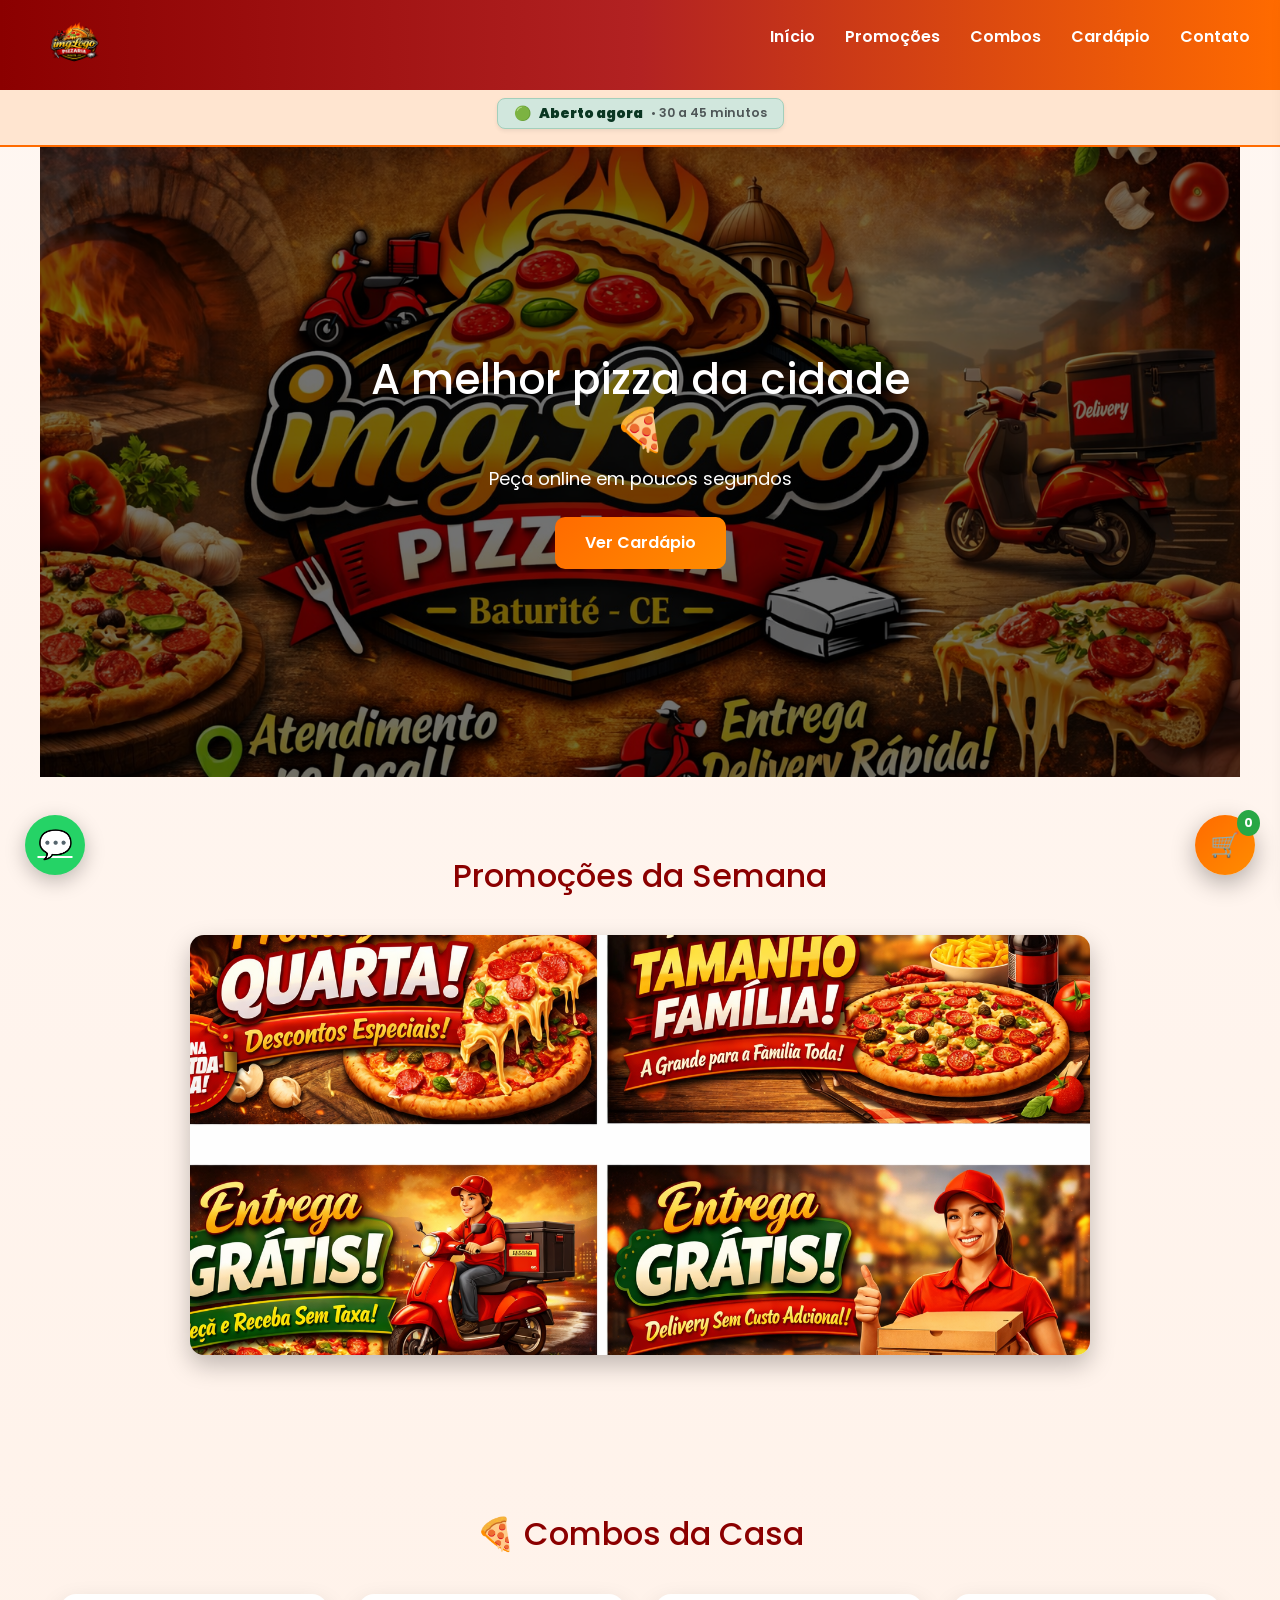
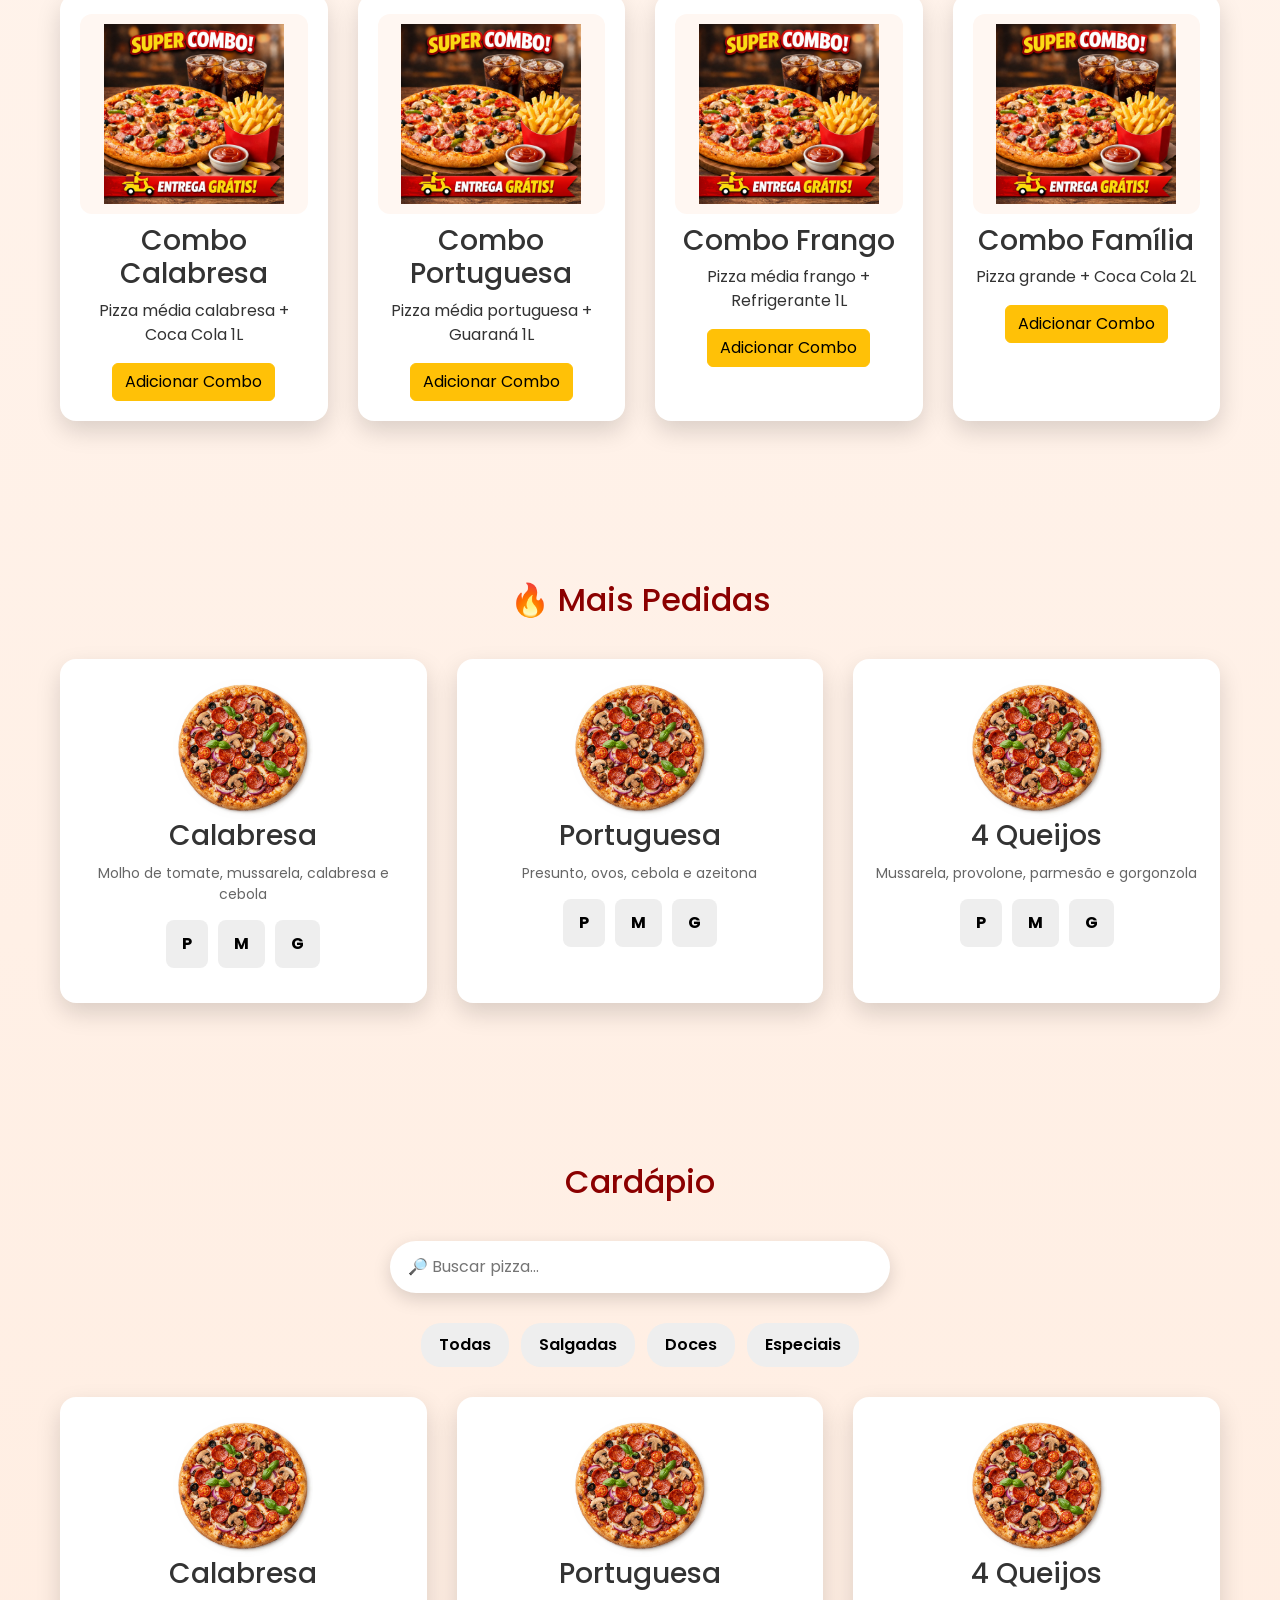
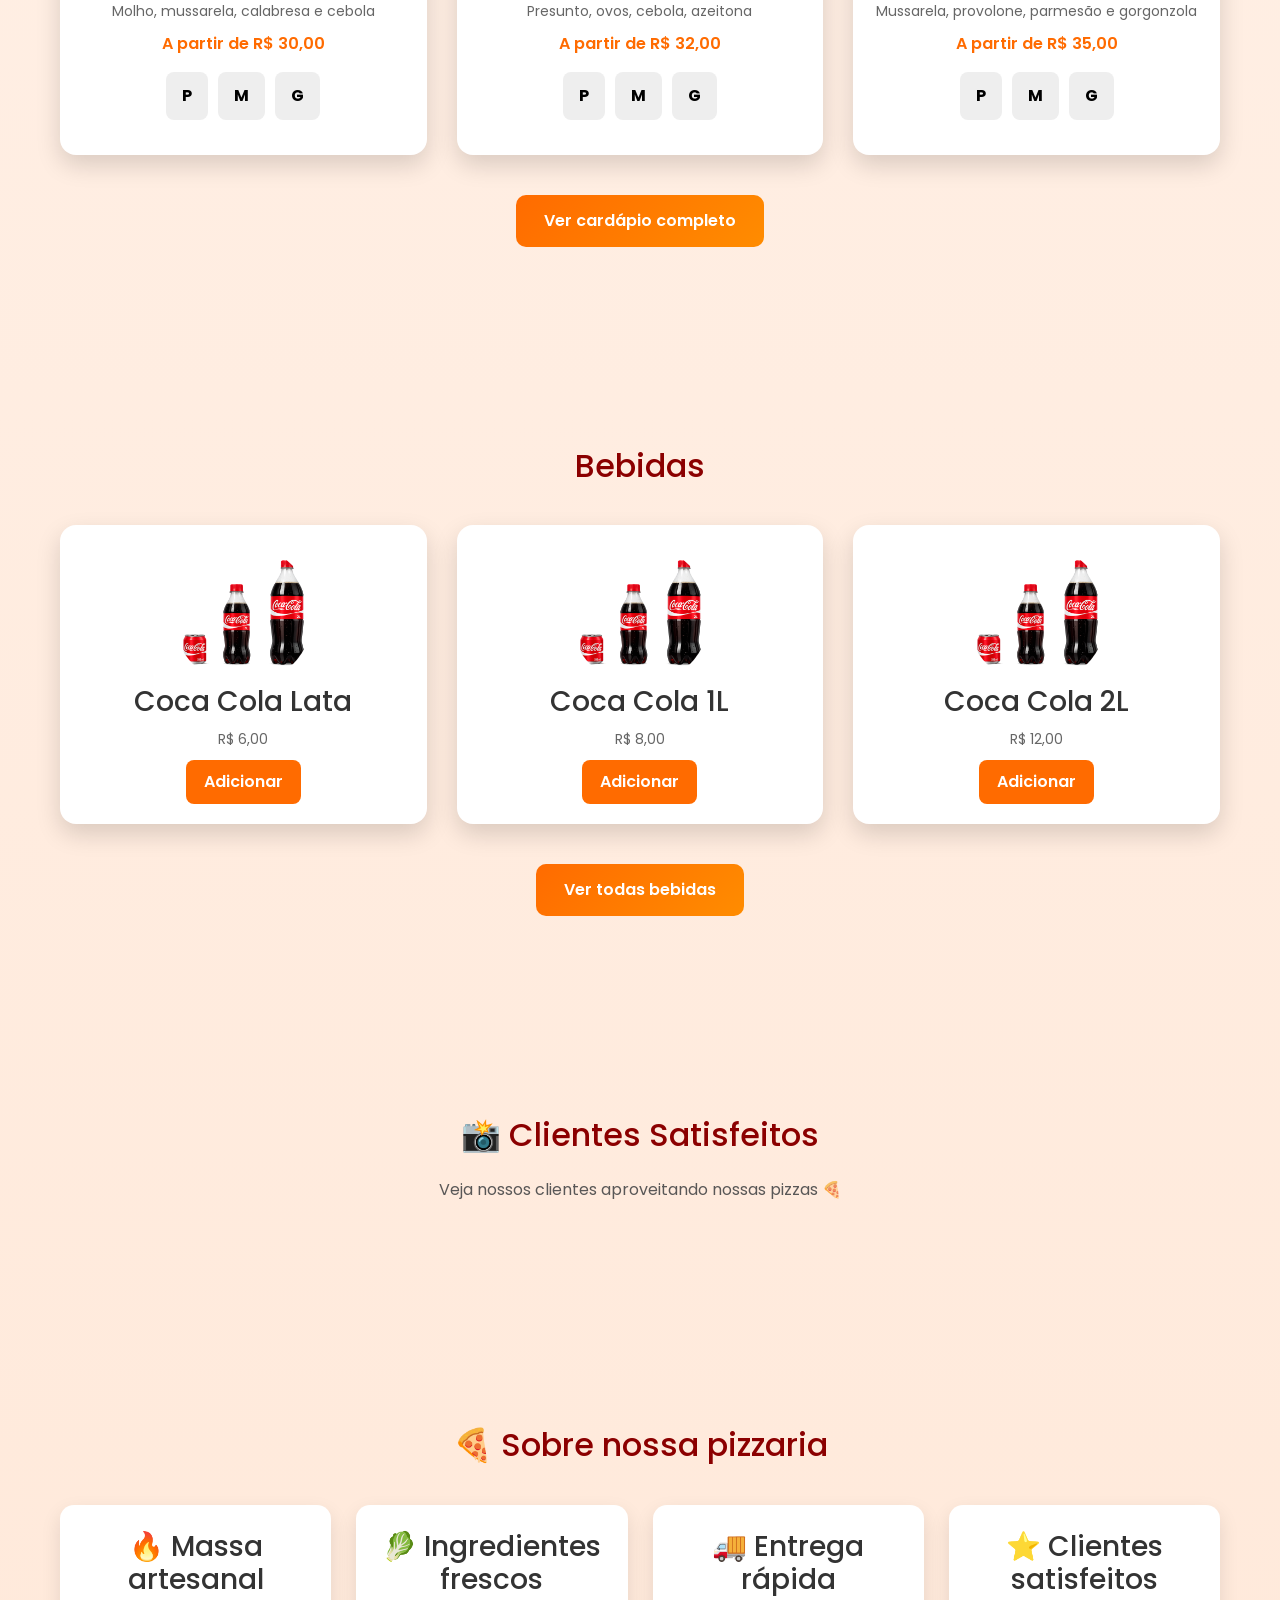
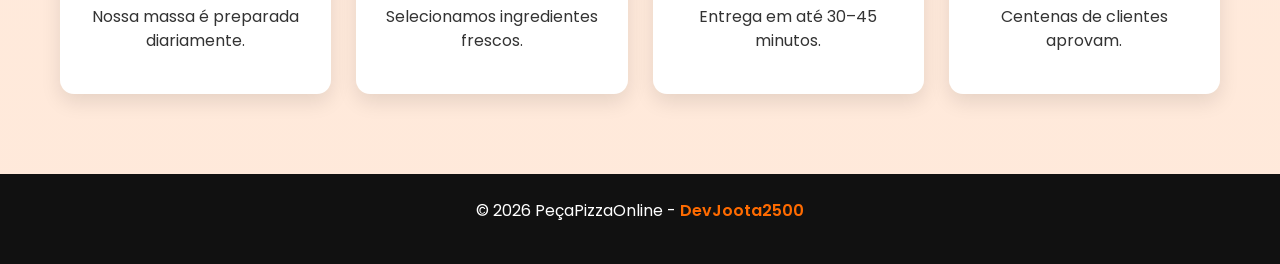
==== commit b9c6796f: "instagram adicionado" ====
--- a/pedido.html
+++ b/pedido.html
@@ -46,14 +46,16 @@
 
 <div class="row g-4">
 
-<!-- FORMULÁRIO -->
-
 <section class="col-lg-7">
 
 <div class="card shadow-sm">
 <div class="card-body">
 
 <h5 class="mb-3">📋 Dados do Cliente</h5>
+
+<div id="alertaCampos" class="alert alert-warning text-center py-2 px-3 mb-3 d-none">
+⚠️ Preencha todos os campos obrigatórios antes de finalizar o pedido
+</div>
 
 <input type="text" id="nome" class="form-control mb-2" placeholder="👤 Seu nome">
 
@@ -96,8 +98,6 @@
 </div>
 
 </section>
-
-<!-- RESUMO -->
 
 <section class="col-lg-5">
 
@@ -140,8 +140,6 @@
 </footer>
 
 
-<!-- MODAL CONFIRMAÇÃO -->
-
 <div class="modal fade" id="modalConfirmar">
 
 <div class="modal-dialog modal-dialog-centered">
@@ -188,103 +186,37 @@
 return Number(v).toLocaleString("pt-BR",{style:"currency",currency:"BRL"})
 }
 
-function sanitizar(texto){
-return String(texto).replace(/</g,"&lt;").replace(/>/g,"&gt;")
-}
-
 let subtotal = 0
 let taxaEntrega = 0
 
-let pizzasHTML=[]
-let bebidasHTML=[]
-
-
 pedido.forEach(item=>{
-
 const qtd = Number(item.qtd || 1)
-
 subtotal += Number(item.preco) * qtd
-
-if(item.tipo==="pizza"){
-
-let nome = sanitizar(item.nome)
-
-if(item.nome2){
-nome = `${sanitizar(item.nome)} / ${sanitizar(item.nome2)}`
-}
-
-pizzasHTML.push(`
-<div class="border rounded p-2 mb-2">
-🍕 ${nome} (${item.tamanho})
-<br>
-Qtd: ${qtd}
-<br>
-${moeda(item.preco*qtd)}
-</div>
-`)
-}
-
-if(item.tipo==="bebida"){
-
-bebidasHTML.push(`
-<div class="border rounded p-2 mb-2">
-🥤 ${sanitizar(item.nome)}
-<br>
-Qtd: ${qtd}
-<br>
-${moeda(item.preco*qtd)}
-</div>
-`)
-}
-
-})
-
-
-document.getElementById("pizzaResumo").innerHTML=pizzasHTML.join("")
-document.getElementById("bebidaResumo").innerHTML=bebidasHTML.join("")
+})
 
 document.getElementById("subtotalResumo").innerText="Subtotal: "+moeda(subtotal)
 
-
-
 function atualizarTotal(){
-
 const total = subtotal + taxaEntrega
-
 document.getElementById("totalResumo").innerText="Total: "+moeda(total)
-
 }
 
 atualizarTotal()
 
-
-
-// BAIRROS
-
 const selectBairro=document.getElementById("bairro")
 
 Object.keys(CONFIG.bairros).forEach(b=>{
-
 const opt=document.createElement("option")
 opt.value=b
 opt.innerText=CONFIG.bairros[b]
-
 selectBairro.appendChild(opt)
-
-})
-
-
-// FRETE
+})
 
 selectBairro.addEventListener("change",()=>{
 
 const bairro=selectBairro.value
 
-if(!bairro){
-taxaEntrega=0
-}else{
-taxaEntrega = Number(calcularEntrega(bairro)) || 0
-}
+taxaEntrega = bairro ? Number(calcularEntrega(bairro)) : 0
 
 document.getElementById("taxaEntrega").innerText="Entrega: "+moeda(taxaEntrega)
 
@@ -296,9 +228,6 @@
 
 })
 
-
-// TROCO
-
 document.getElementById("pagamento").addEventListener("change",()=>{
 
 const forma=document.getElementById("pagamento").value
@@ -308,35 +237,54 @@
 
 })
 
-
-
-// ===============================
-// VALIDAR CAMPOS
-// ===============================
+function marcarErro(campo){
+campo.classList.add("is-invalid")
+}
+
+function limparErro(campo){
+campo.classList.remove("is-invalid")
+}
 
 function validarCampos(){
 
-const nome = document.getElementById("nome").value.trim()
-const telefone = document.getElementById("telefone").value.trim()
-const endereco = document.getElementById("endereco").value.trim()
-const bairro = document.getElementById("bairro").value
-const pagamento = document.getElementById("pagamento").value
-
-if(!nome || !telefone || !endereco || !bairro || !pagamento){
-
-alert("Preencha todos os campos obrigatórios.")
-
-return false
-
-}
-
-return true
-
-}
-
-
-
-// CONFIRMAR
+const nome = document.getElementById("nome")
+const telefone = document.getElementById("telefone")
+const endereco = document.getElementById("endereco")
+const bairro = document.getElementById("bairro")
+const pagamento = document.getElementById("pagamento")
+
+const alerta = document.getElementById("alertaCampos")
+
+let valido = true
+
+;[nome,telefone,endereco,bairro,pagamento].forEach(campo=>{
+
+if(!campo.value){
+
+marcarErro(campo)
+valido=false
+
+}else{
+
+limparErro(campo)
+
+}
+
+})
+
+if(!valido){
+
+alerta.classList.remove("d-none")
+
+setTimeout(()=>{
+alerta.classList.add("d-none")
+},4000)
+
+}
+
+return valido
+
+}
 
 function confirmarEnvio(){
 
@@ -350,10 +298,6 @@
 modal.show()
 
 }
-
-
-
-// ENVIAR PEDIDO
 
 function enviarPedido(){
 
@@ -365,72 +309,10 @@
 texto.style.display="none"
 loader.style.display="inline-block"
 
-const nome=document.getElementById("nome").value
-let tel=document.getElementById("telefone").value.replace(/\D/g,"")
-
-const endereco=document.getElementById("endereco").value
-const bairro=document.getElementById("bairro").value
-const pagamento=document.getElementById("pagamento").value
-const troco=document.getElementById("troco").value
-const obs=document.getElementById("obsFinal").value
-
-let itens=""
-
-pedido.forEach(i=>{
-
-let linha=`🍕 ${i.nome}`
-
-if(i.nome2) linha+=` / ${i.nome2}`
-
-if(i.tamanho) linha+=` (${i.tamanho})`
-
-linha+=`\nQtd: ${i.qtd}`
-linha+=`\nSubtotal: ${moeda(i.preco*i.qtd)}\n\n`
-
-itens+=linha
-
-})
-
-const total = subtotal + taxaEntrega
-
-let msg=`🍕 *NOVO PEDIDO*
-
-👤 Cliente: ${nome}
-
-📞 Telefone: ${tel}
-
-📍 Endereço:
-${endereco}
-Bairro: ${CONFIG.bairros[bairro]}
-
-🧾 Pedido:
-${itens}
-
-💳 Pagamento: ${pagamento}
-
-💰 Troco Para: ${troco||"Não precisa"}
-
-📝 Observação:
-${obs}
-
-🚚 Entrega: ${moeda(taxaEntrega)}
-
-💰 Total: ${moeda(total)}
-`
-
-const url=`https://wa.me/${CONFIG.whatsapp}?text=${encodeURIComponent(msg)}`
-
-
 setTimeout(()=>{
-
-window.open(url)
-
-
-// LIMPAR CARRINHO (ETAPA 5.6)
 
 localStorage.removeItem("carrinho")
 localStorage.removeItem("pedido")
-
 
 loader.style.display="none"
 texto.style.display="inline"
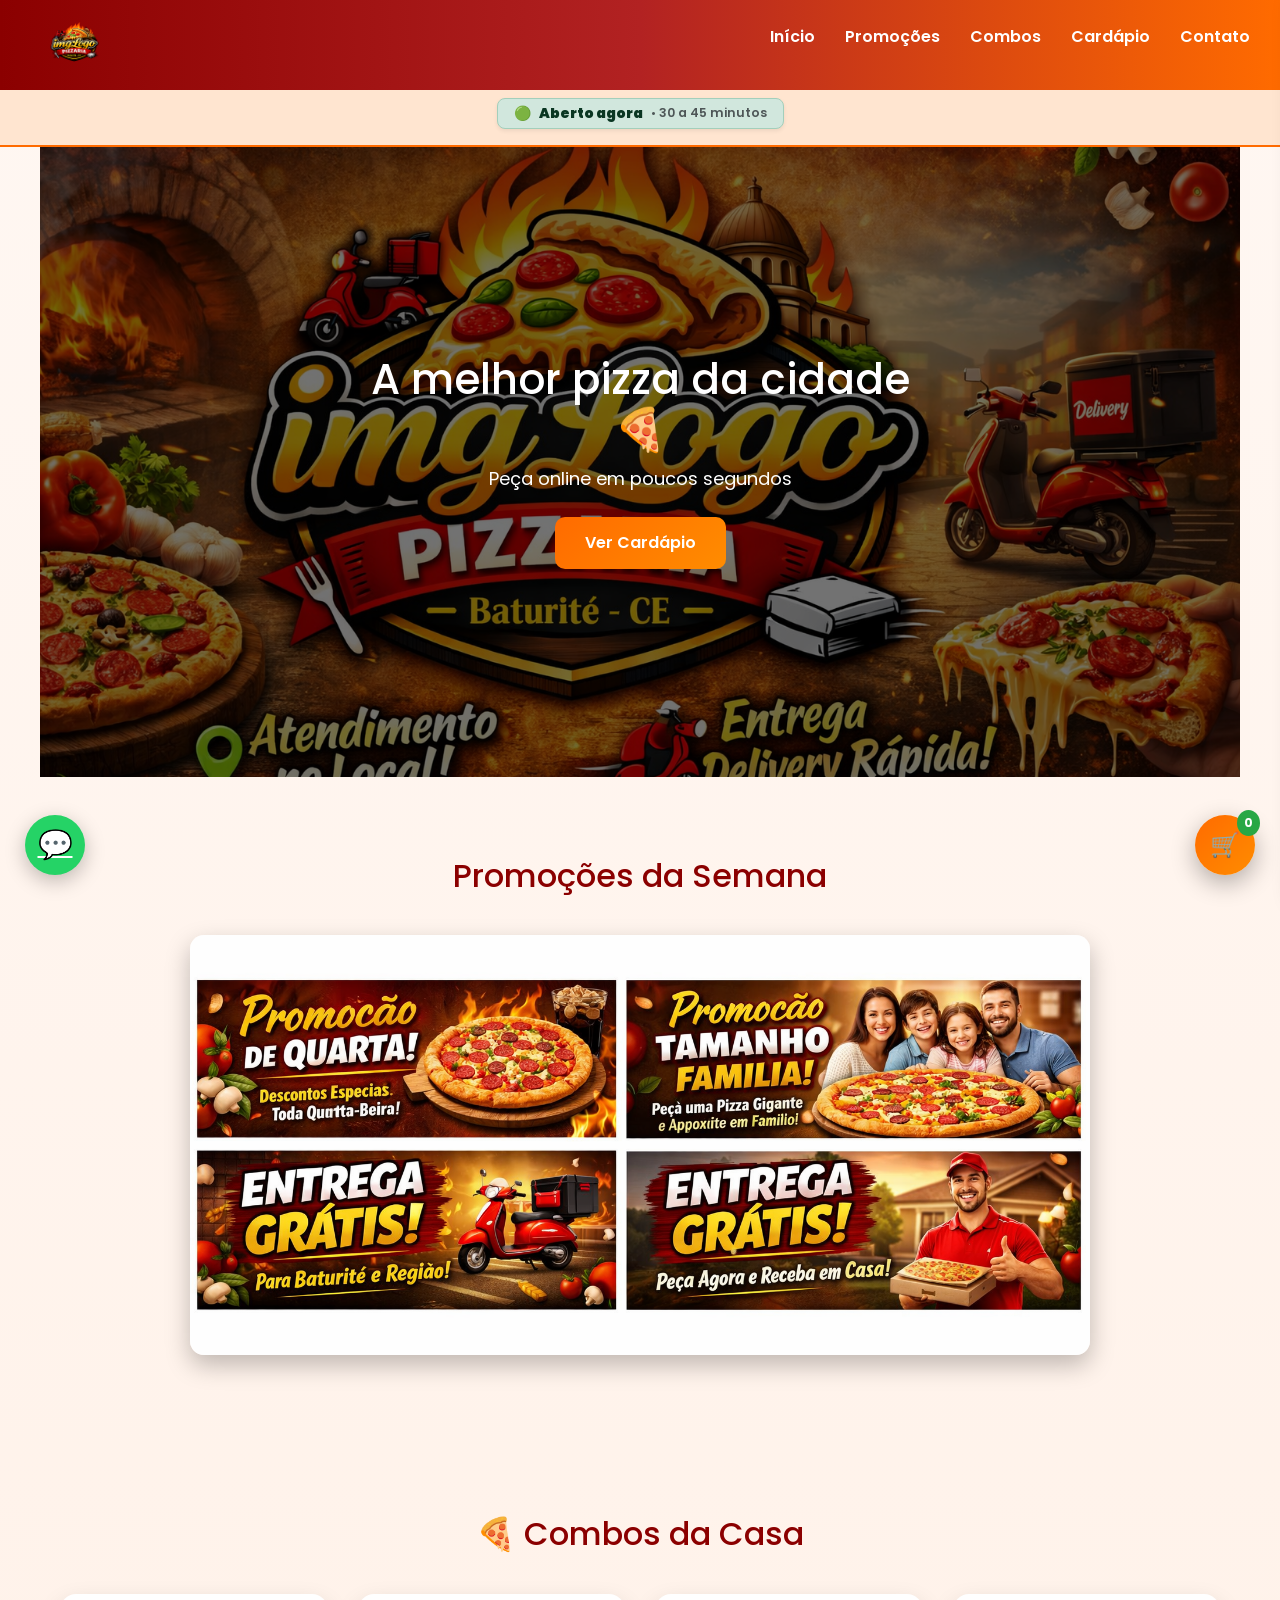
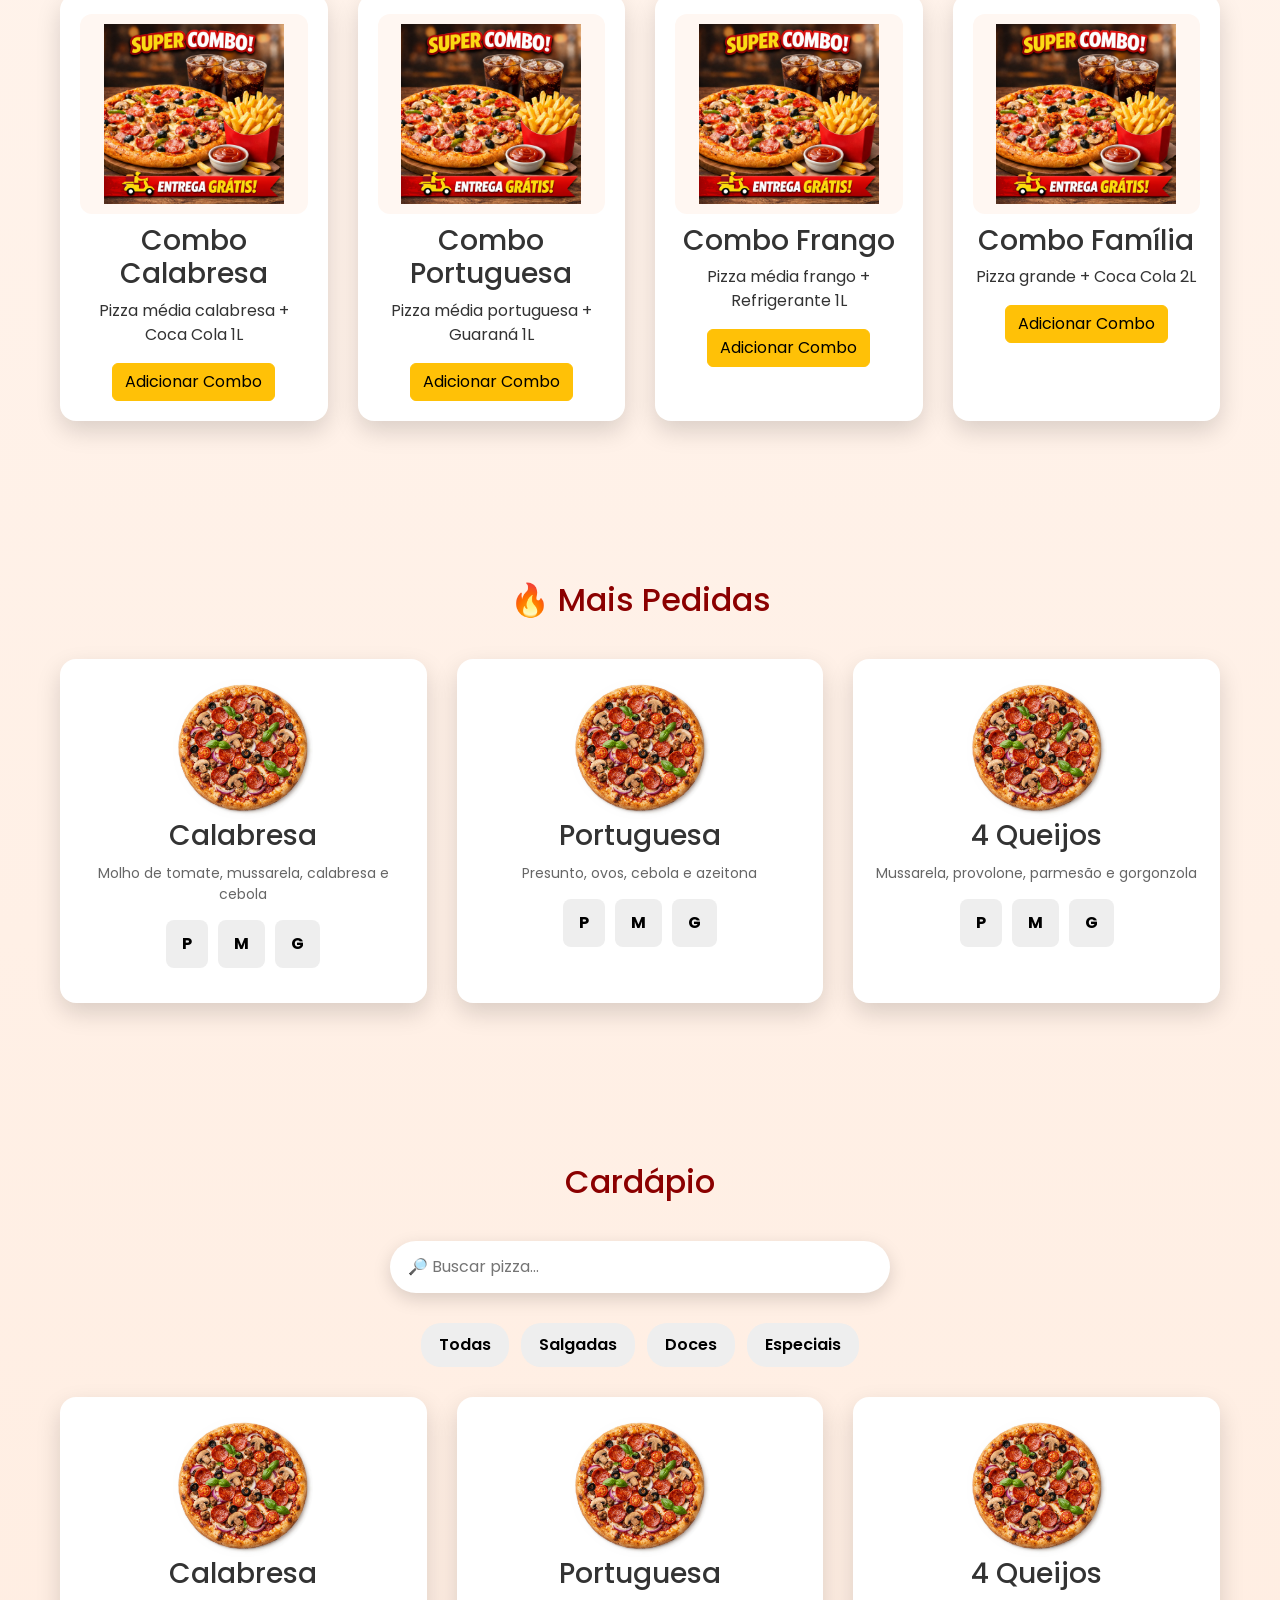
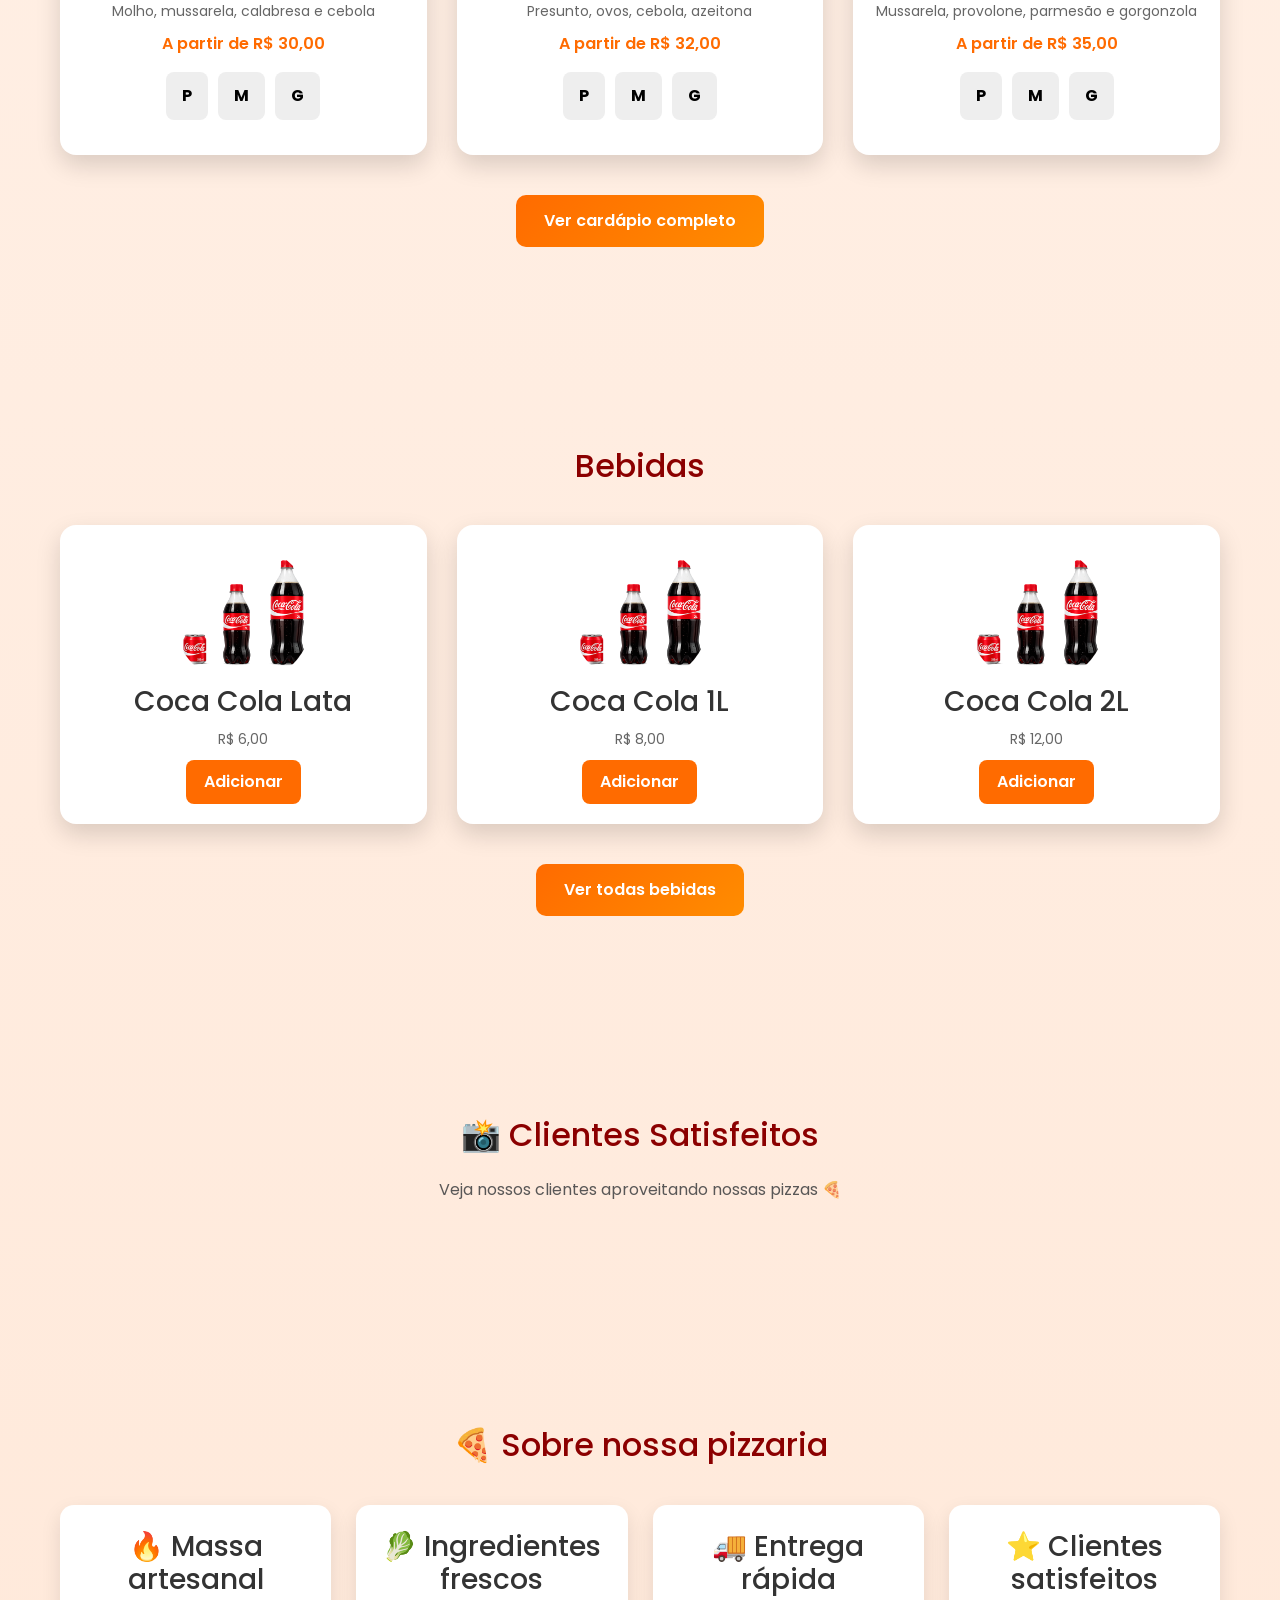
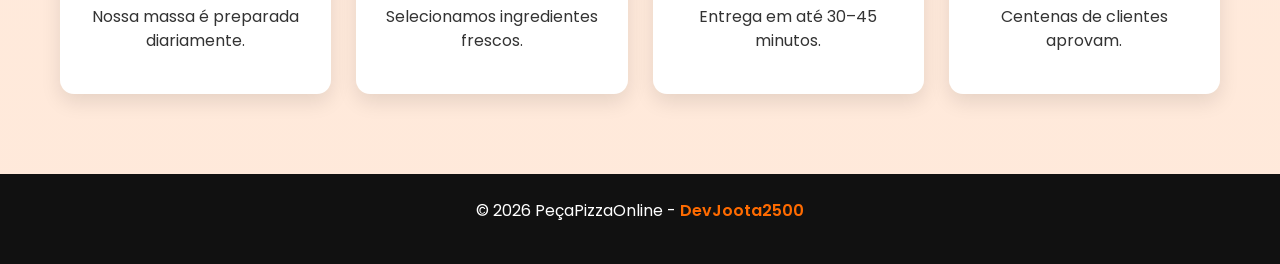
==== commit ff40c0c4: "pedido atualizado coloquei dois efieitos na hora do pedido" ====
--- a/pedido.html
+++ b/pedido.html
@@ -140,6 +140,8 @@
 </footer>
 
 
+<!-- MODAL CONFIRMAR -->
+
 <div class="modal fade" id="modalConfirmar">
 
 <div class="modal-dialog modal-dialog-centered">
@@ -162,6 +164,27 @@
 
 </div>
 </div>
+</div>
+
+
+<!-- MODAL FEEDBACK PEDIDO -->
+
+<div class="modal fade"
+id="modalFeedbackPedido"
+data-bs-backdrop="static"
+data-bs-keyboard="false"
+tabindex="-1">
+
+<div class="modal-dialog modal-dialog-centered">
+
+<div class="modal-content text-center p-4">
+
+<div id="feedbackPedido"></div>
+
+</div>
+
+</div>
+
 </div>
 
 
@@ -299,26 +322,51 @@
 
 }
 
+
 function enviarPedido(){
 
-const botao=document.getElementById("btnEnviar")
-const loader=document.getElementById("loader")
-const texto=document.getElementById("textoBotao")
-
-botao.disabled=true
-texto.style.display="none"
-loader.style.display="inline-block"
+const feedback = document.getElementById("feedbackPedido")
+
+const modal = new bootstrap.Modal(
+document.getElementById("modalFeedbackPedido")
+)
+
+modal.show()
+
+feedback.innerHTML = `
+<div class="spinner-border text-danger mb-3"
+style="width:3rem;height:3rem"></div>
+
+<h5 class="fw-bold">Enviando pedido...</h5>
+
+<p class="text-muted">Aguarde um instante</p>
+`
 
 setTimeout(()=>{
+
+feedback.innerHTML = `
+<div class="fs-1 mb-3">✅</div>
+
+<h5 class="fw-bold">Pedido enviado!</h5>
+
+<p class="text-muted">Abrindo WhatsApp...</p>
+`
+
+},2000)
+
+
+setTimeout(()=>{
+
+const url="https://wa.me/"+CONFIG.whatsapp
+
+window.open(url,"_blank")
 
 localStorage.removeItem("carrinho")
 localStorage.removeItem("pedido")
 
-loader.style.display="none"
-texto.style.display="inline"
-botao.disabled=false
-
-},800)
+modal.hide()
+
+},4000)
 
 }
 
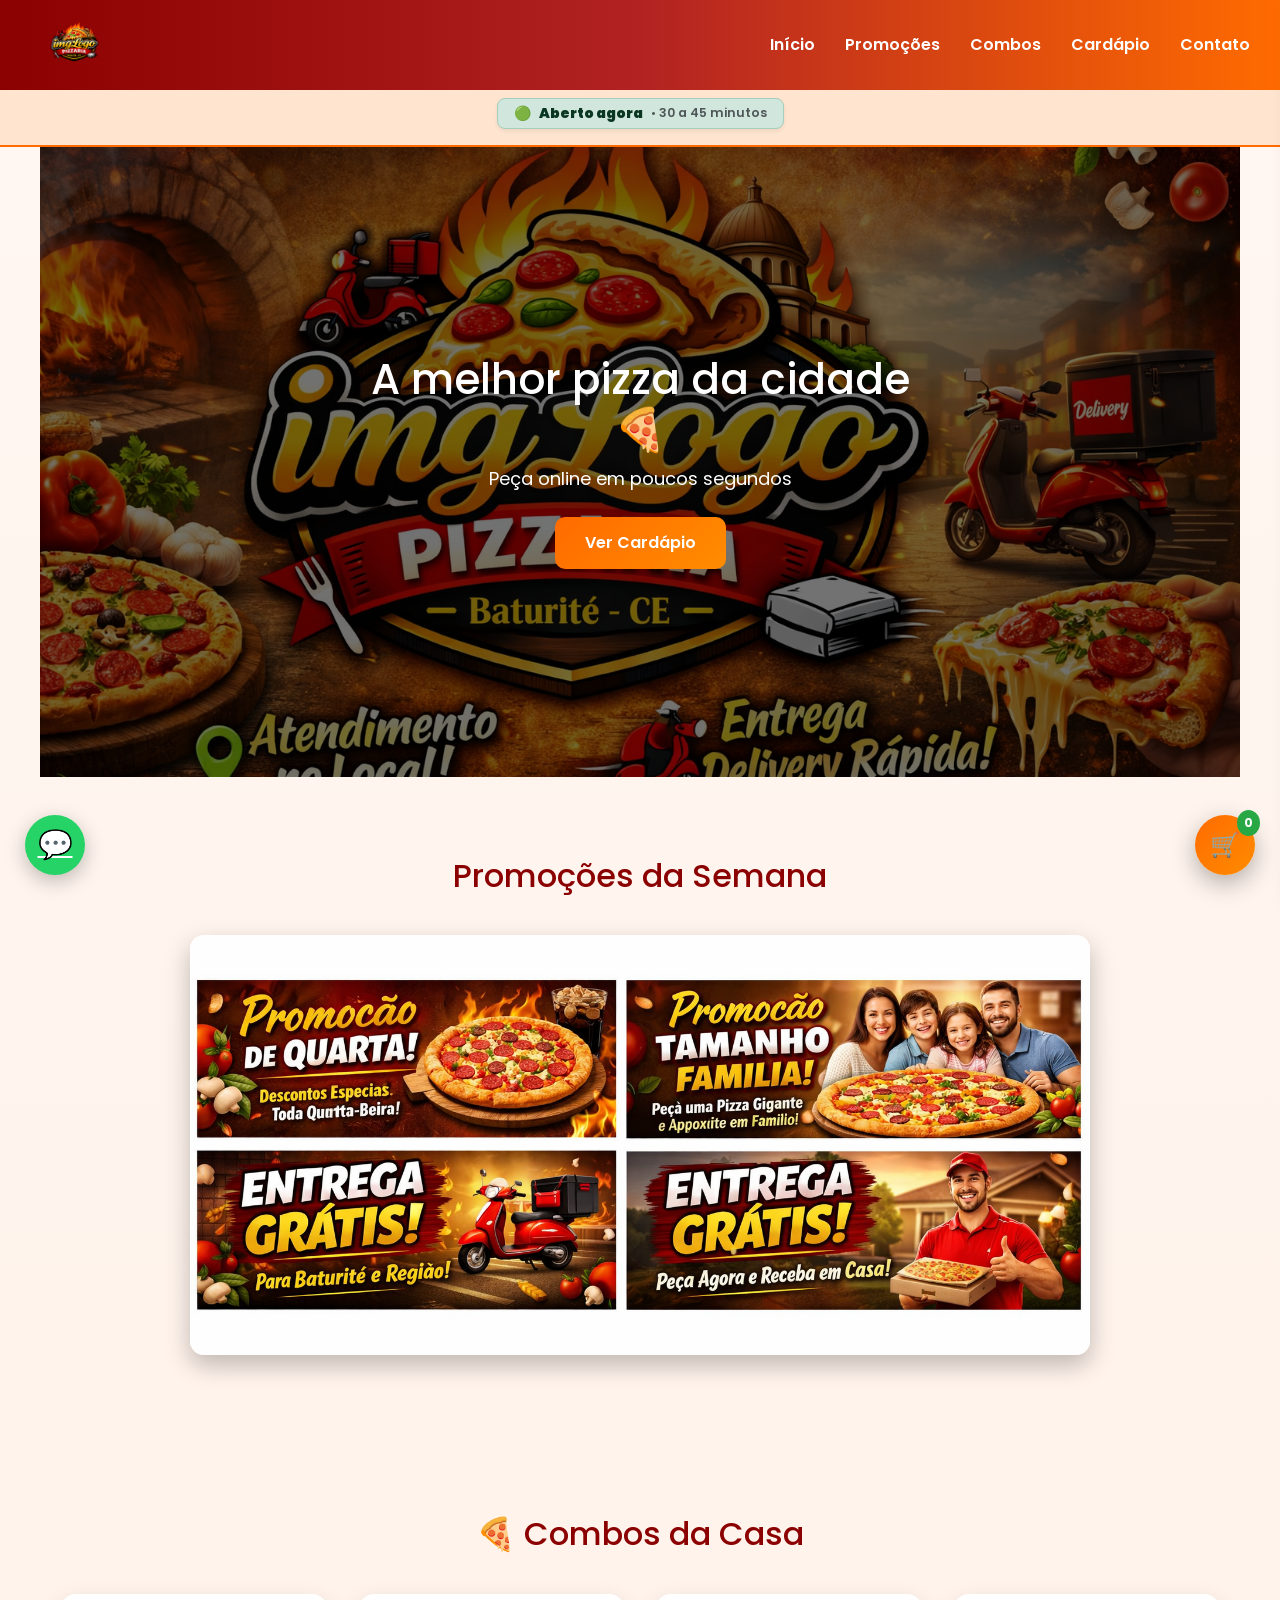
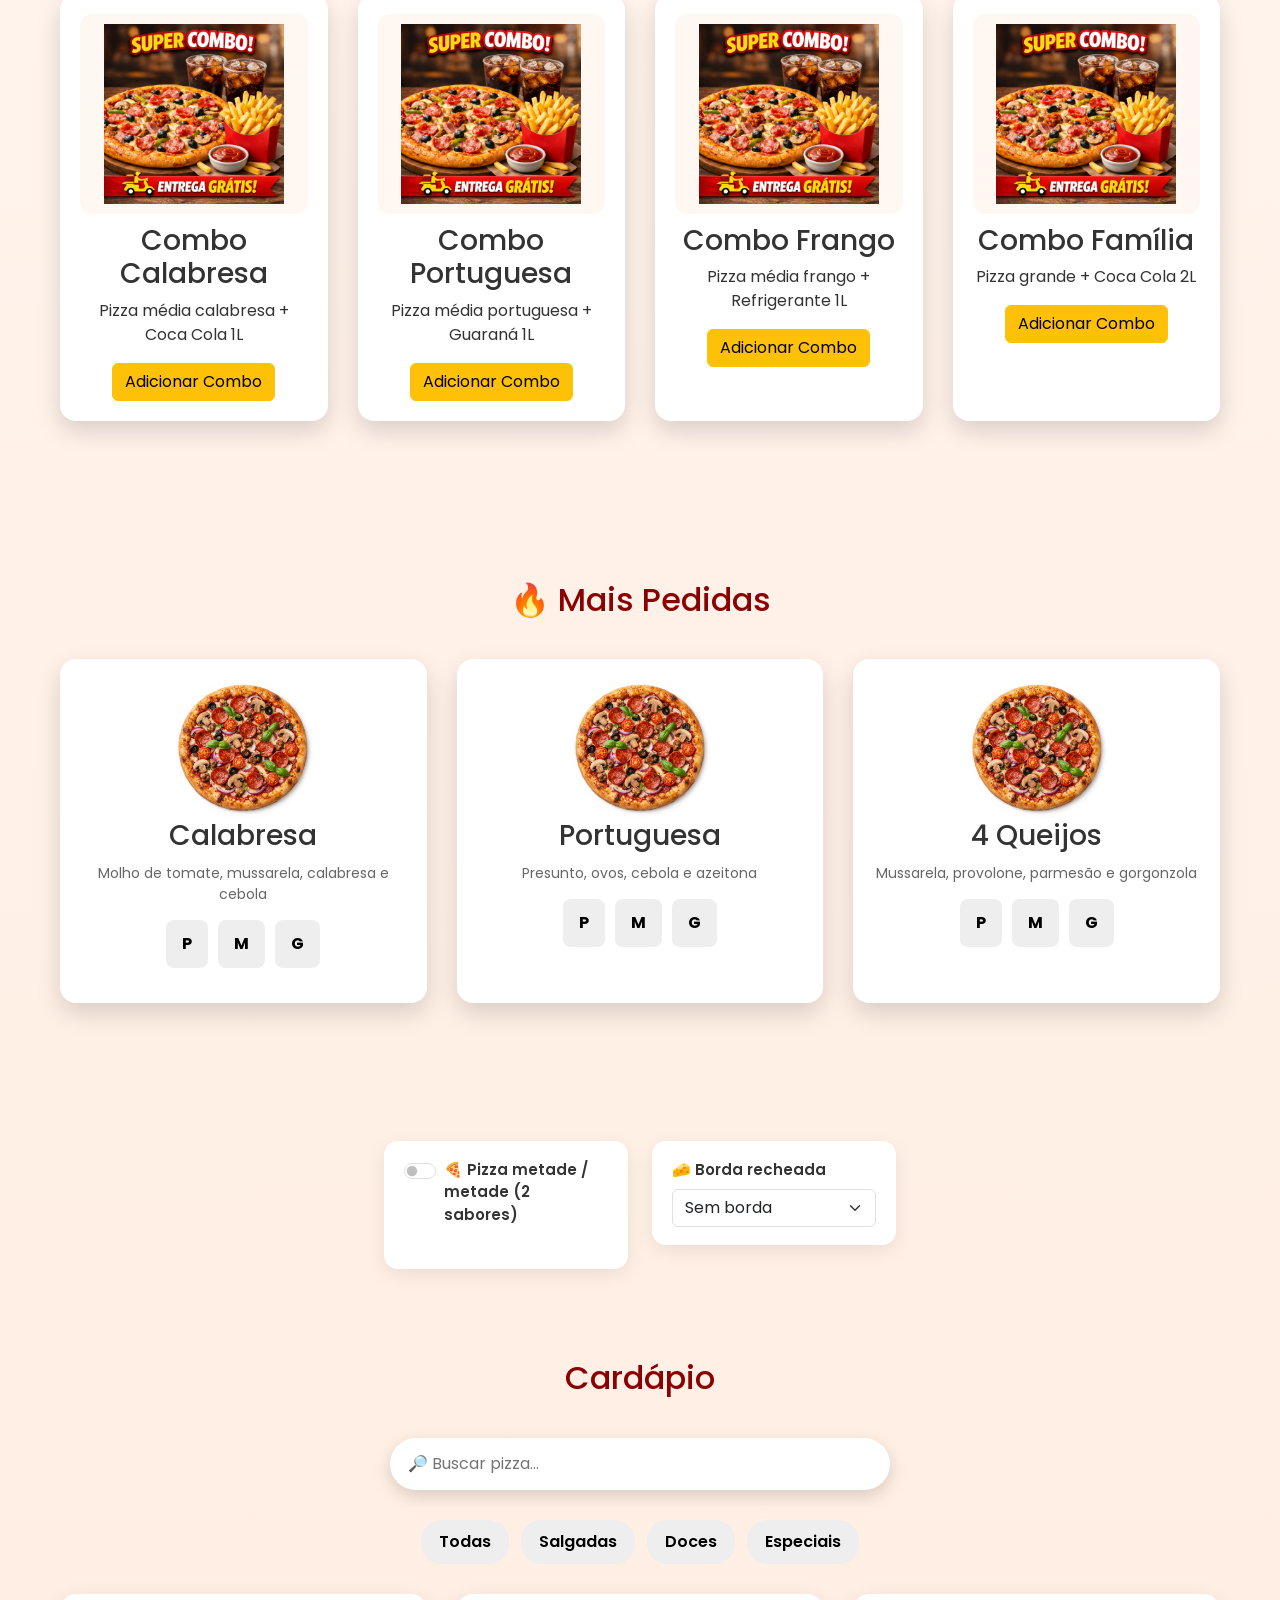
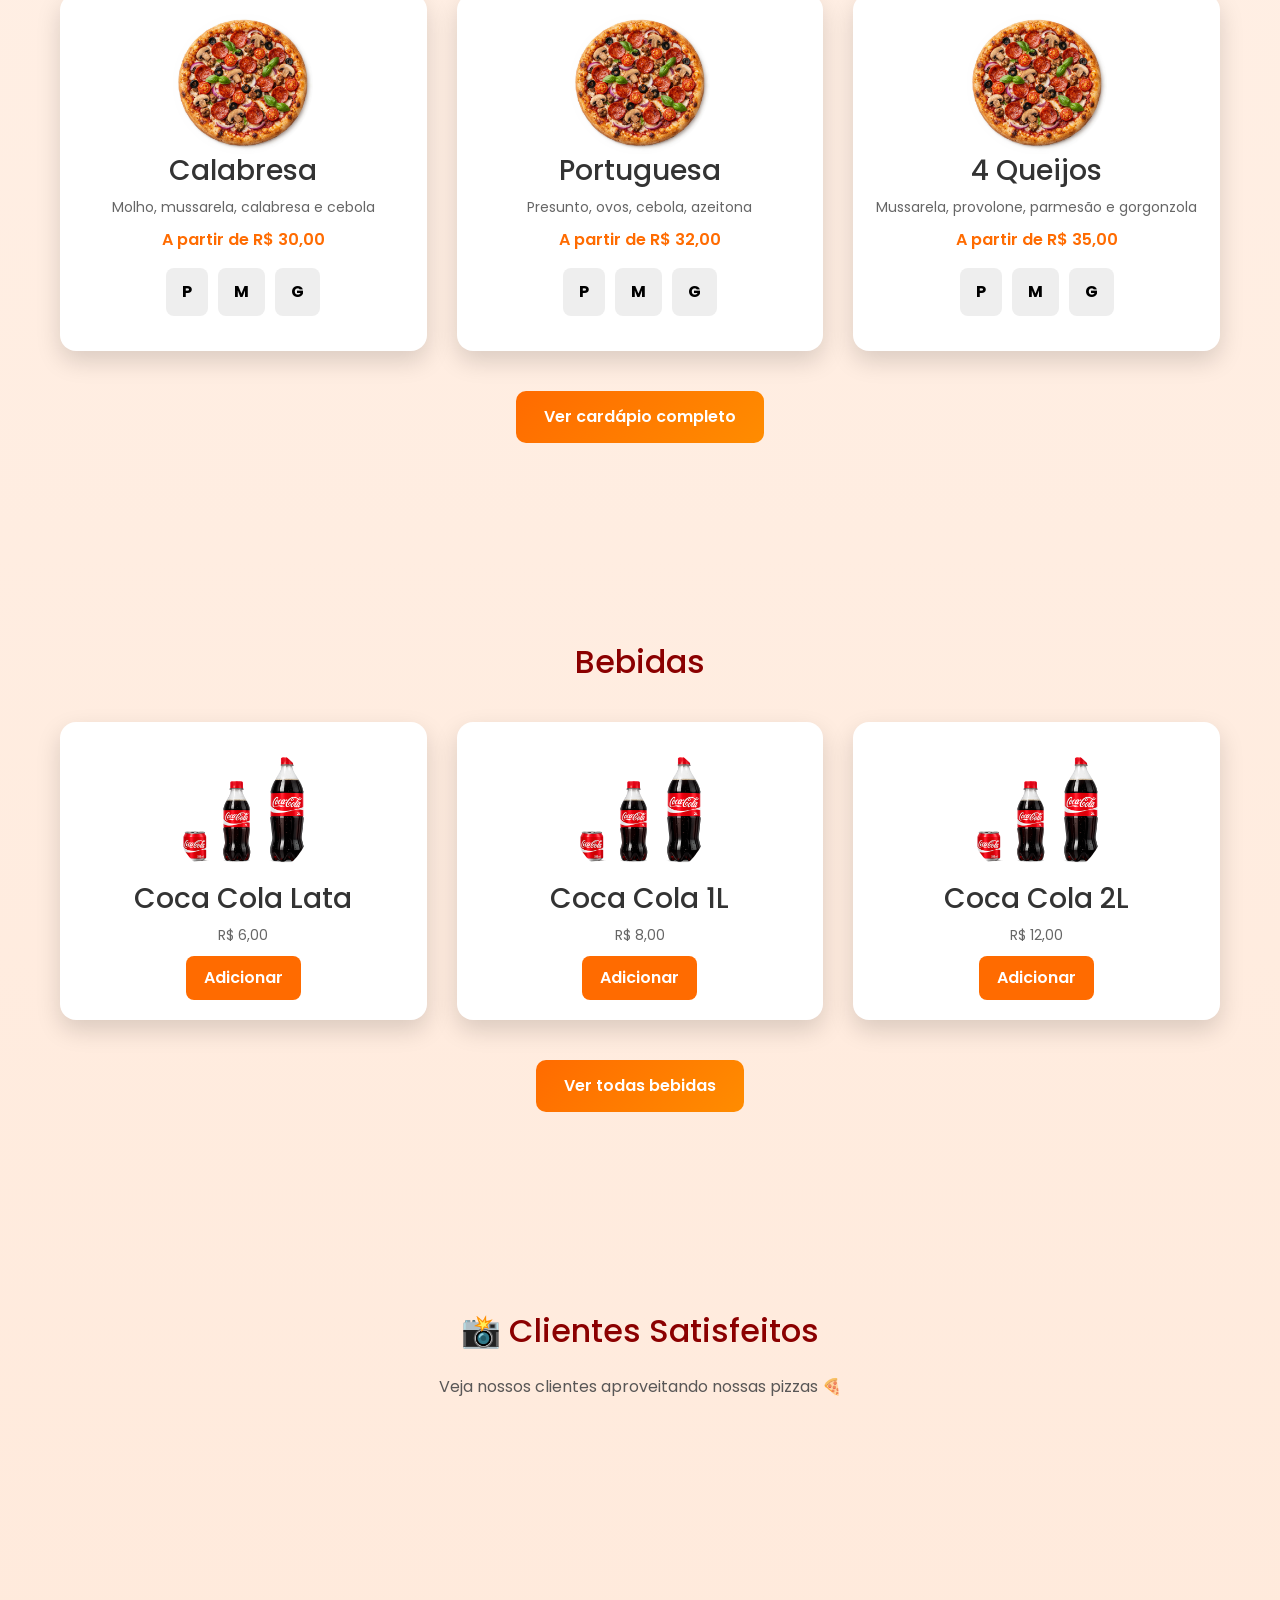
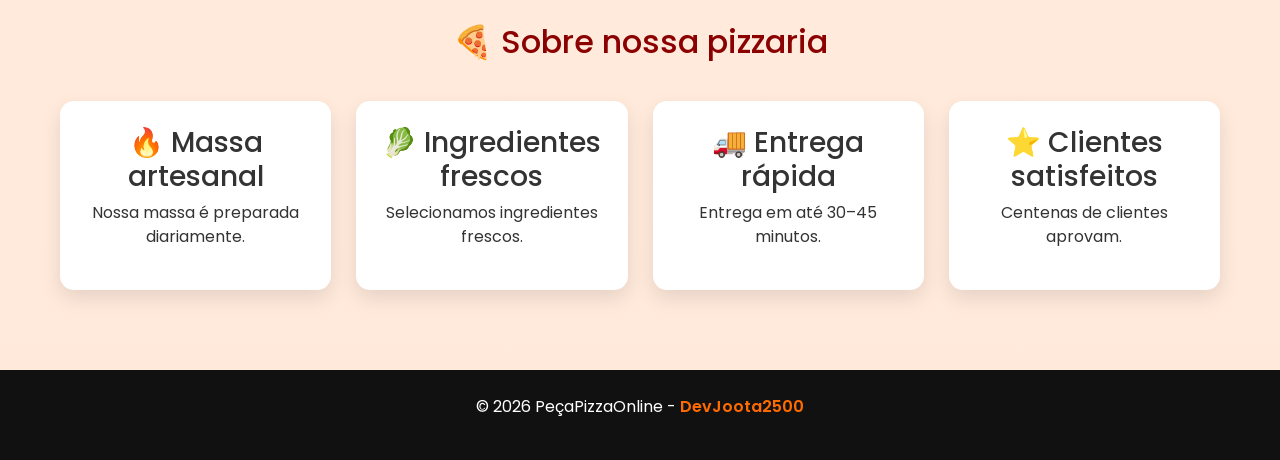
==== commit a691bc12: "atualizacao no pedido agr abre o whats" ====
--- a/pedido.html
+++ b/pedido.html
@@ -342,6 +342,86 @@
 <p class="text-muted">Aguarde um instante</p>
 `
 
+
+// =========================
+// DADOS DO CLIENTE
+// =========================
+
+const nome = document.getElementById("nome").value
+let tel = document.getElementById("telefone").value.replace(/\D/g,"")
+const endereco = document.getElementById("endereco").value
+const bairro = document.getElementById("bairro").value
+const pagamento = document.getElementById("pagamento").value
+const troco = document.getElementById("troco").value
+const obs = document.getElementById("obsFinal").value
+
+
+
+// =========================
+// ITENS DO PEDIDO
+// =========================
+
+let itens=""
+
+pedido.forEach(i=>{
+
+let linha=`🍕 ${i.nome}`
+
+if(i.nome2) linha+=` / ${i.nome2}`
+
+if(i.tamanho) linha+=` (${i.tamanho})`
+
+linha+=`\nQtd: ${i.qtd}`
+
+linha+=`\nSubtotal: ${moeda(i.preco*i.qtd)}\n\n`
+
+itens+=linha
+
+})
+
+
+// =========================
+// TOTAL
+// =========================
+
+const total = subtotal + taxaEntrega
+
+
+
+// =========================
+// MENSAGEM WHATSAPP
+// =========================
+
+let msg=`🍕 *NOVO PEDIDO*
+
+👤 Cliente: ${nome}
+
+📞 Telefone: ${tel}
+
+📍 Endereço:
+${endereco}
+Bairro: ${CONFIG.bairros[bairro]}
+
+🧾 Pedido:
+${itens}
+
+💳 Pagamento: ${pagamento}
+
+💰 Troco: ${troco||"Não precisa"}
+
+📝 Observação:
+${obs}
+
+🚚 Entrega: ${moeda(taxaEntrega)}
+
+💰 Total: ${moeda(total)}
+`
+
+
+// =========================
+// FEEDBACK VISUAL
+// =========================
+
 setTimeout(()=>{
 
 feedback.innerHTML = `
@@ -355,11 +435,19 @@
 },2000)
 
 
+
+// =========================
+// ABRIR WHATSAPP
+// =========================
+
 setTimeout(()=>{
 
-const url="https://wa.me/"+CONFIG.whatsapp
-
-window.open(url,"_blank")
+const url=`https://wa.me/${CONFIG.whatsapp}?text=${encodeURIComponent(msg)}`
+
+window.location.href=url
+
+
+// limpar carrinho
 
 localStorage.removeItem("carrinho")
 localStorage.removeItem("pedido")
--- a/css/style.css
+++ b/css/style.css
@@ -42,11 +42,17 @@
 }
 
 /* MENU */
+/* =========================================
+MENU PRINCIPAL
+========================================= */
 
 nav ul{
 list-style:none;
 display:flex;
 gap:30px;
+margin:0;
+padding:0;
+align-items:center;
 }
 
 nav a{
@@ -56,6 +62,8 @@
 transition:all .3s ease;
 position:relative;
 }
+
+/* HOVER */
 
 nav a:hover{
 color:#ffd166;
@@ -69,25 +77,37 @@
 width:0;
 height:2px;
 background:#ffd166;
-transition:.3s;
+transition:width .3s ease;
 }
 
 nav a:hover::after{
 width:100%;
 }
 
-/* =================================================
-MENU MOBILE
-================================================= */
+
+
+/* =========================================
+BOTÃO MENU MOBILE
+========================================= */
 
 .menu-mobile-btn{
 display:none;
 background:none;
 border:none;
-font-size:28px;
-color:white;
-cursor:pointer;
-}
+font-size:30px;
+color:white;
+cursor:pointer;
+transition:.3s;
+}
+
+.menu-mobile-btn:hover{
+transform:scale(1.1);
+}
+.menu-mobile-btn:active{
+transform:scale(0.9);
+}
+
+
 
 /* =================================================
 STATUS DA PIZZARIA
@@ -708,23 +728,78 @@
 
 @media(max-width:768px){
 
+/* =====================================
+MENU RESPONSIVO CORRIGIDO
+===================================== */
+
 .menu-mobile-btn{
 display:block;
-}
-
-nav ul{
-flex-direction:column;
+background:none;
+border:none;
+font-size:30px;
+color:white;
+cursor:pointer;
+}
+
+/* CONTAINER MENU */
+
+.menu{
 position:absolute;
 top:70px;
-right:0;
+right:15px;
+
 background:#8b0000;
-width:200px;
+
+width:210px;
 padding:20px;
-display:none;
-}
-
-.menu.ativo ul{
-display:flex;
+
+border-radius:10px;
+
+box-shadow:0 10px 25px rgba(0,0,0,0.25);
+
+z-index:999;
+
+/* ESCONDIDO */
+
+opacity:0;
+transform:translateY(-10px);
+pointer-events:none;
+
+transition:all .3s ease;
+}
+
+/* LISTA */
+
+.menu ul{
+flex-direction:column;
+gap:15px;
+}
+
+/* MENU ABERTO */
+
+.menu.ativo{
+opacity:1;
+transform:translateY(0);
+pointer-events:auto;
+}
+
+/* LINKS */
+
+.menu a{
+display:block;
+padding:10px 5px;
+width:100%;
+}
+
+/* LINKS */
+
+nav ul li{
+width:100%;
+}
+
+nav ul a{
+display:block;
+padding:8px 5px;
 }
 
 .hero h1{
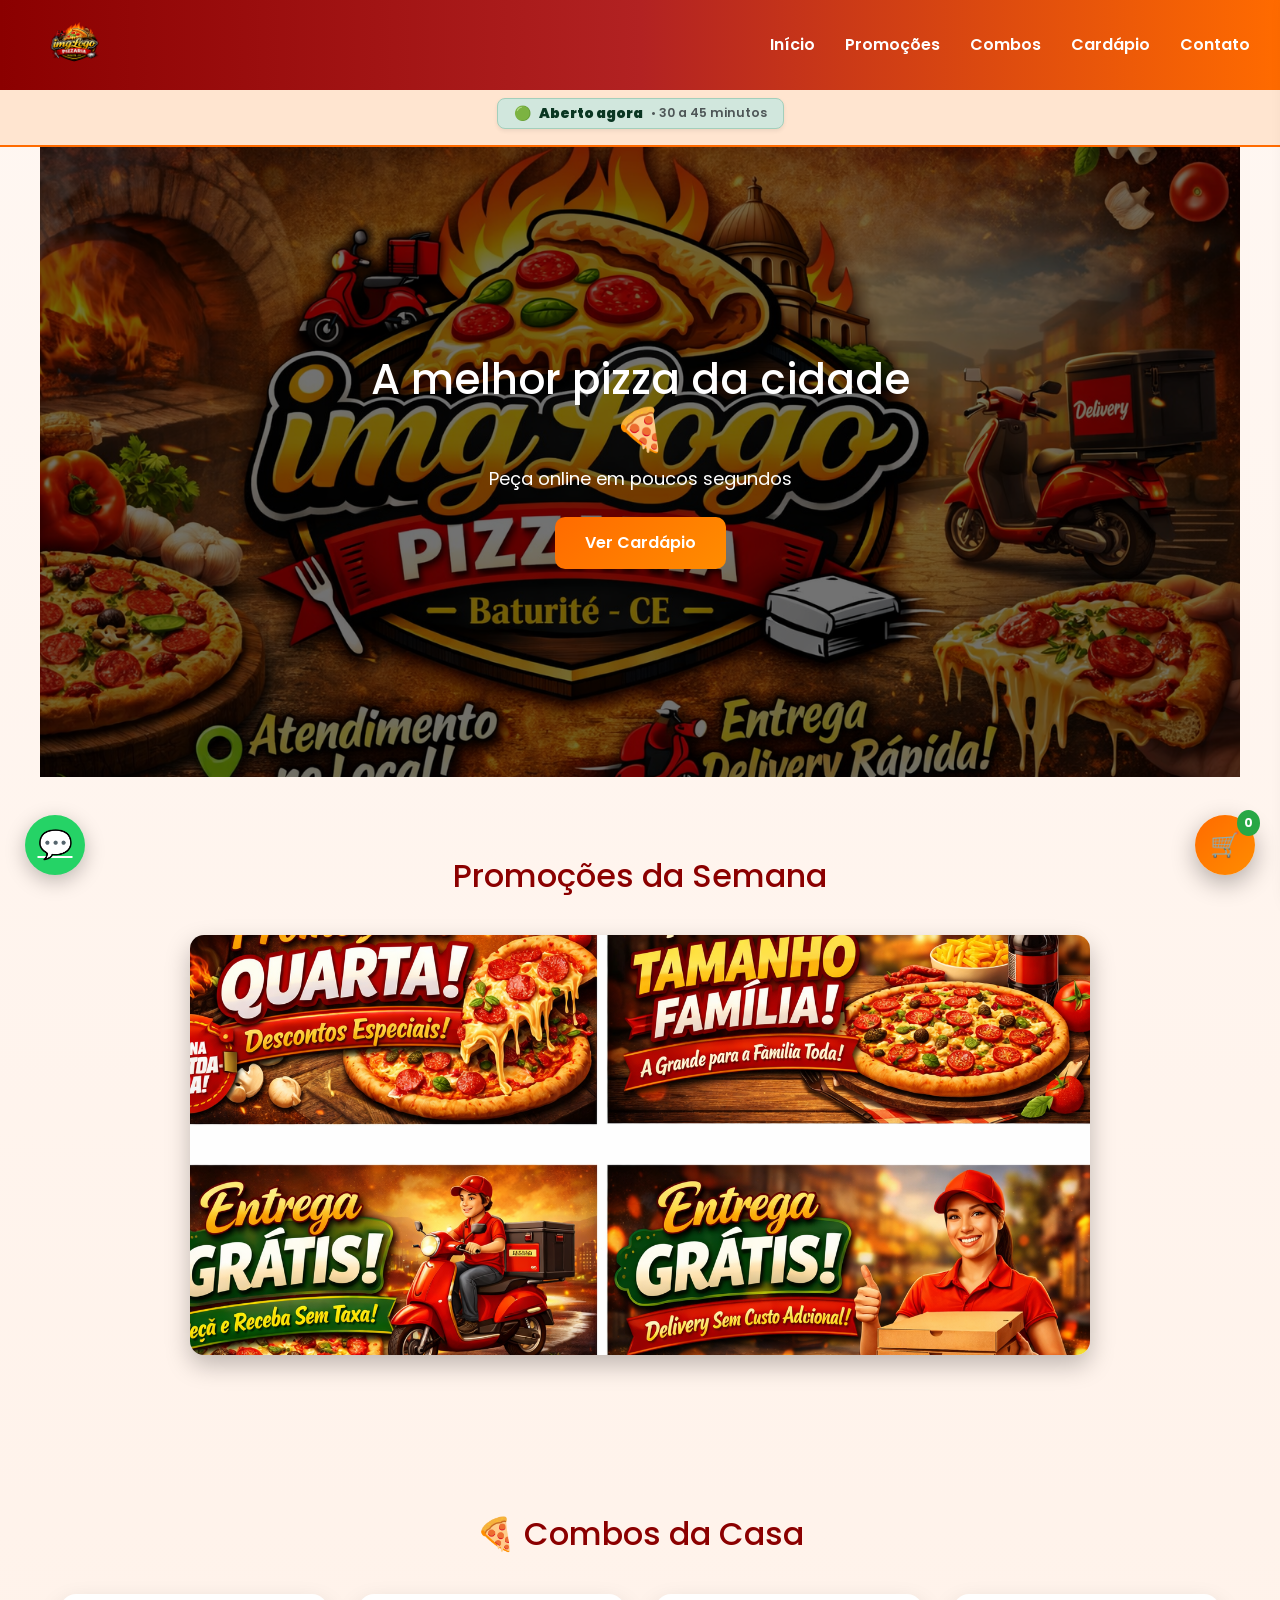
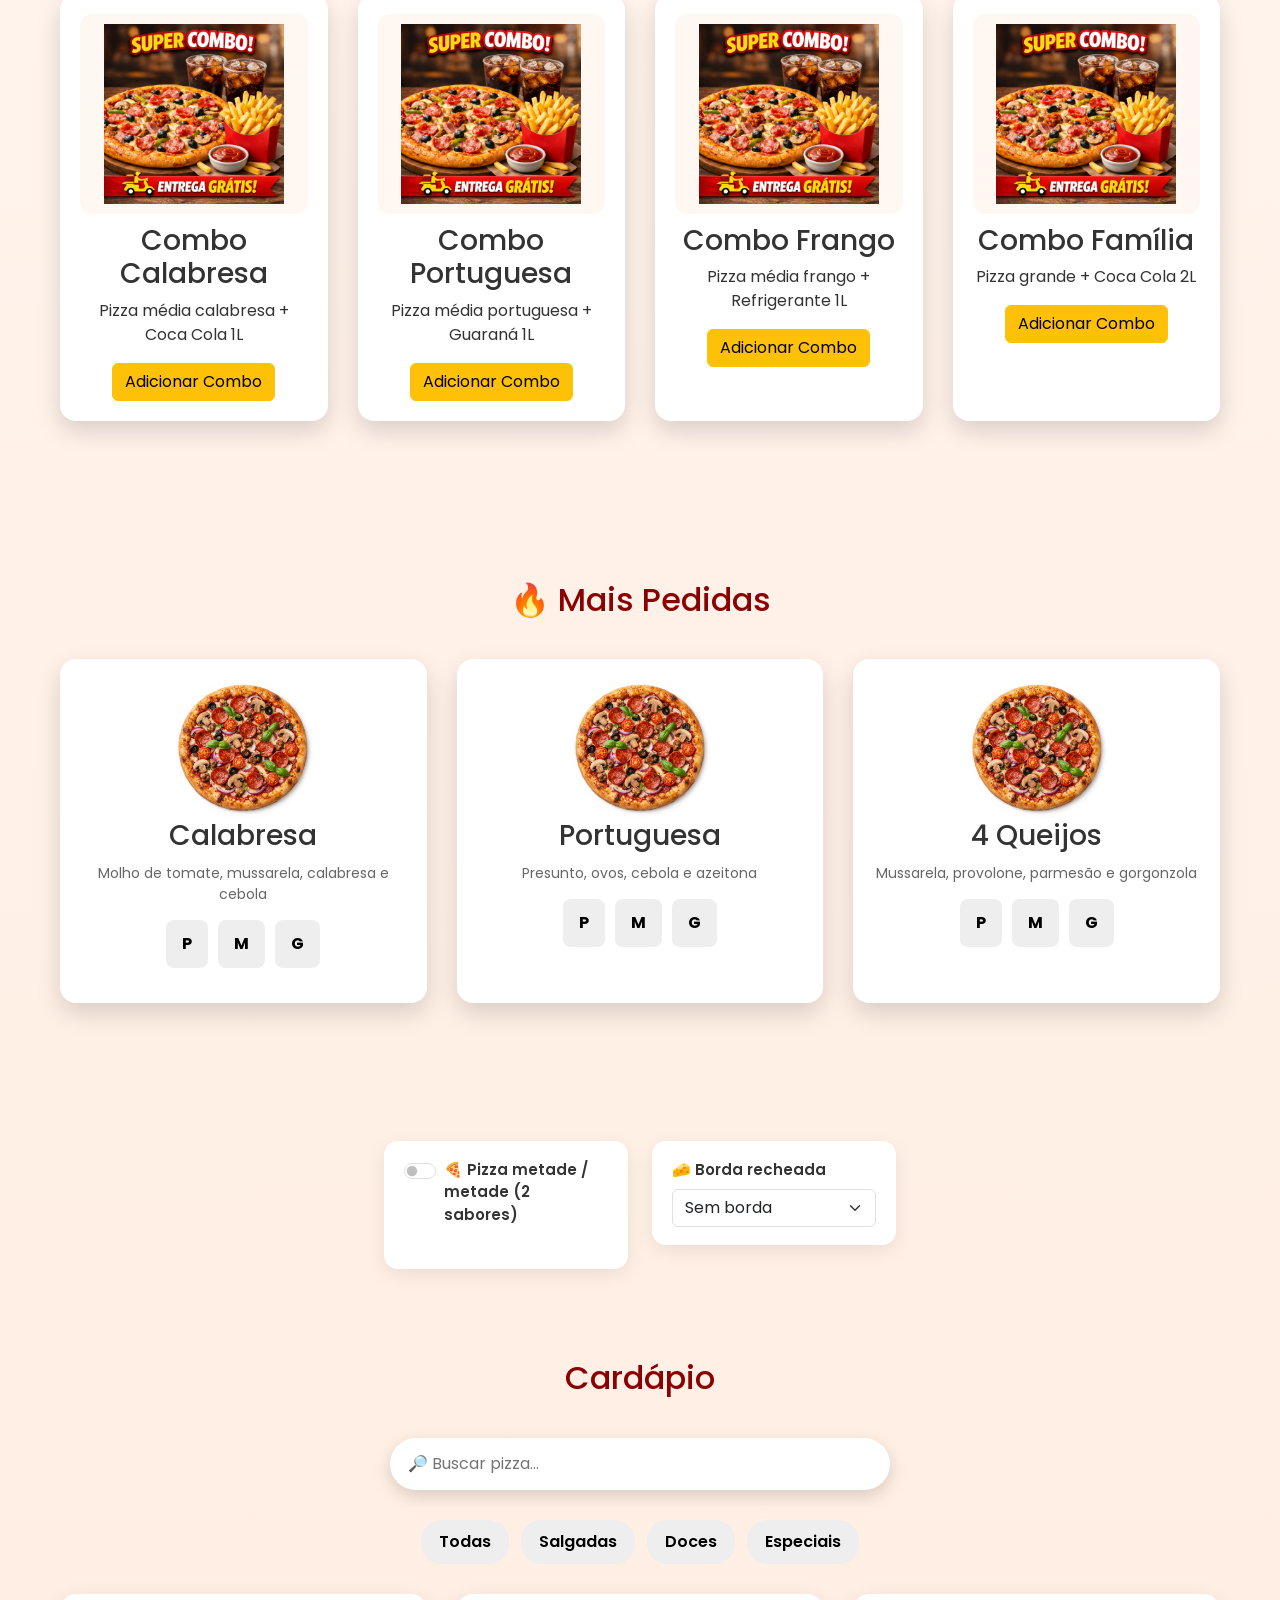
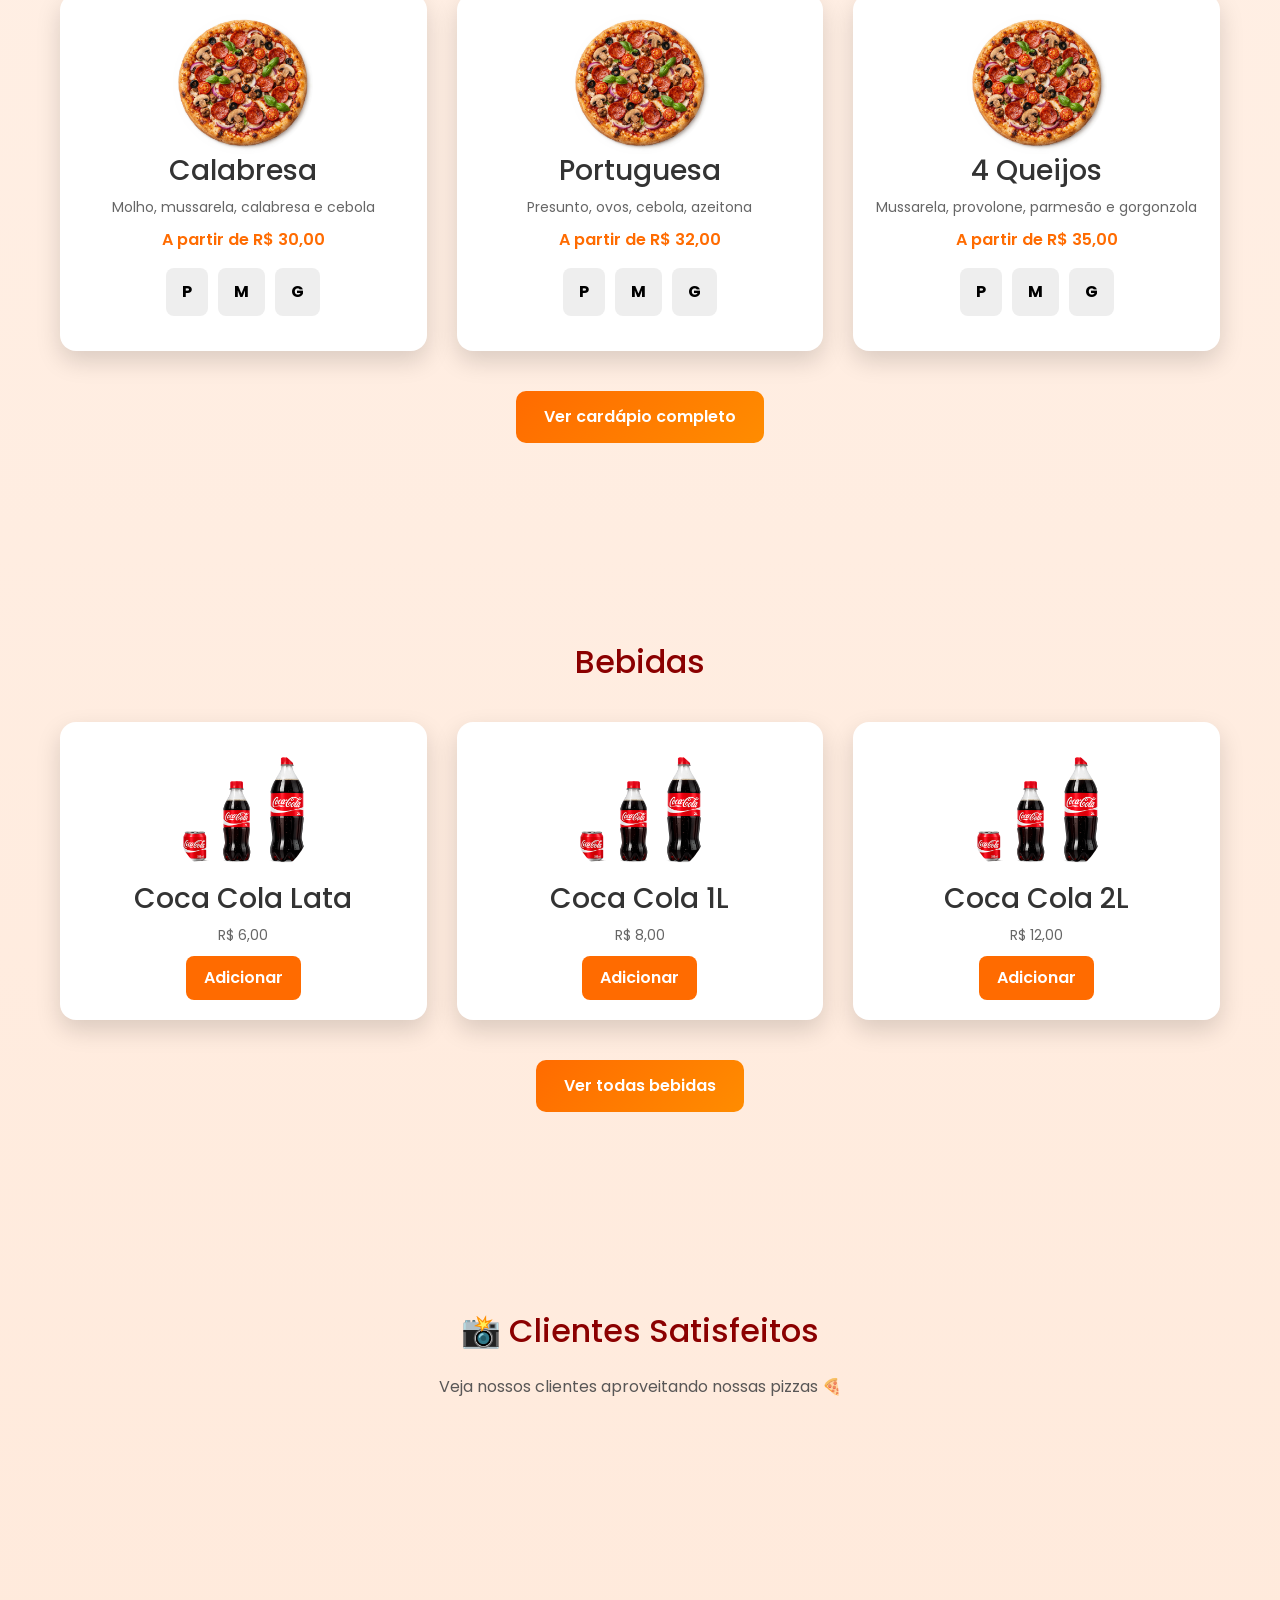
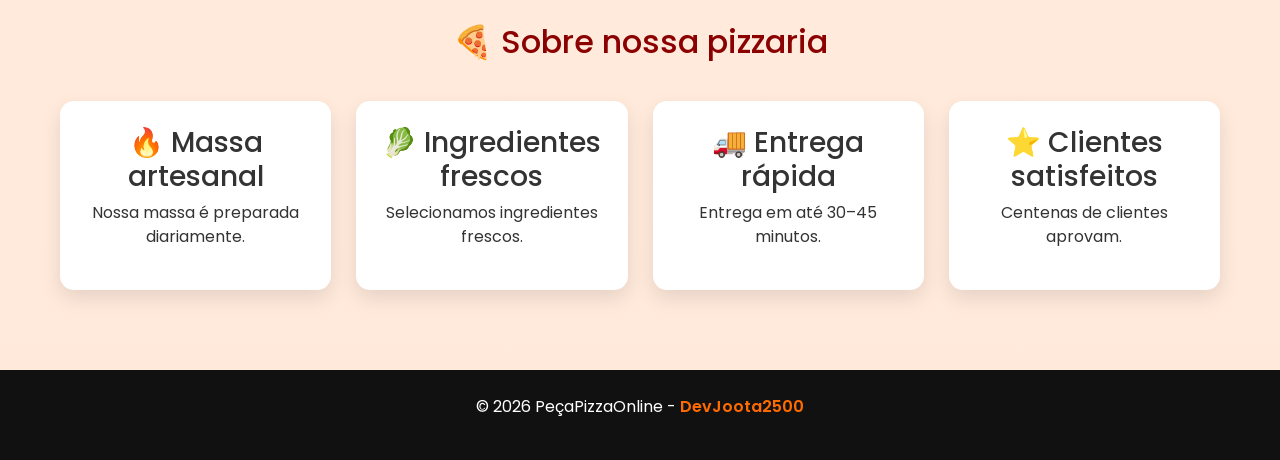
==== commit 9e8216f3: "PEDIDO aparece o desconto para o cliente" ====
--- a/pedido.html
+++ b/pedido.html
@@ -45,6 +45,8 @@
 </header>
 
 <div class="row g-4">
+
+<!-- FORMULÁRIO -->
 
 <section class="col-lg-7">
 
@@ -99,6 +101,9 @@
 
 </section>
 
+
+<!-- RESUMO -->
+
 <section class="col-lg-5">
 
 <div class="card shadow-sm resumoPedido">
@@ -129,6 +134,7 @@
 </div>
 
 </main>
+
 
 <footer class="text-center py-3">
 <p>
@@ -140,6 +146,7 @@
 </footer>
 
 
+
 <!-- MODAL CONFIRMAR -->
 
 <div class="modal fade" id="modalConfirmar">
@@ -167,13 +174,13 @@
 </div>
 
 
-<!-- MODAL FEEDBACK PEDIDO -->
+
+<!-- MODAL FEEDBACK -->
 
 <div class="modal fade"
 id="modalFeedbackPedido"
 data-bs-backdrop="static"
-data-bs-keyboard="false"
-tabindex="-1">
+data-bs-keyboard="false">
 
 <div class="modal-dialog modal-dialog-centered">
 
@@ -193,272 +200,9 @@
 <script src="js/entrega.js"></script>
 <script src="js/cupom.js"></script>
 <script src="js/horario.js"></script>
+<script src="js/pedidoPage.js"></script>
 
 <script src="https://cdn.jsdelivr.net/npm/bootstrap@5.3.2/dist/js/bootstrap.bundle.min.js"></script>
-
-<script>
-
-const pedido = JSON.parse(localStorage.getItem("pedido")) || []
-
-if(pedido.length === 0){
-alert("Nenhum pedido encontrado")
-window.location.href="index.html"
-}
-
-function moeda(v){
-return Number(v).toLocaleString("pt-BR",{style:"currency",currency:"BRL"})
-}
-
-let subtotal = 0
-let taxaEntrega = 0
-
-pedido.forEach(item=>{
-const qtd = Number(item.qtd || 1)
-subtotal += Number(item.preco) * qtd
-})
-
-document.getElementById("subtotalResumo").innerText="Subtotal: "+moeda(subtotal)
-
-function atualizarTotal(){
-const total = subtotal + taxaEntrega
-document.getElementById("totalResumo").innerText="Total: "+moeda(total)
-}
-
-atualizarTotal()
-
-const selectBairro=document.getElementById("bairro")
-
-Object.keys(CONFIG.bairros).forEach(b=>{
-const opt=document.createElement("option")
-opt.value=b
-opt.innerText=CONFIG.bairros[b]
-selectBairro.appendChild(opt)
-})
-
-selectBairro.addEventListener("change",()=>{
-
-const bairro=selectBairro.value
-
-taxaEntrega = bairro ? Number(calcularEntrega(bairro)) : 0
-
-document.getElementById("taxaEntrega").innerText="Entrega: "+moeda(taxaEntrega)
-
-if(typeof atualizarTotalComCupom === "function"){
-atualizarTotalComCupom()
-}else{
-atualizarTotal()
-}
-
-})
-
-document.getElementById("pagamento").addEventListener("change",()=>{
-
-const forma=document.getElementById("pagamento").value
-
-document.getElementById("areaTroco").style.display =
-forma==="dinheiro" ? "block" : "none"
-
-})
-
-function marcarErro(campo){
-campo.classList.add("is-invalid")
-}
-
-function limparErro(campo){
-campo.classList.remove("is-invalid")
-}
-
-function validarCampos(){
-
-const nome = document.getElementById("nome")
-const telefone = document.getElementById("telefone")
-const endereco = document.getElementById("endereco")
-const bairro = document.getElementById("bairro")
-const pagamento = document.getElementById("pagamento")
-
-const alerta = document.getElementById("alertaCampos")
-
-let valido = true
-
-;[nome,telefone,endereco,bairro,pagamento].forEach(campo=>{
-
-if(!campo.value){
-
-marcarErro(campo)
-valido=false
-
-}else{
-
-limparErro(campo)
-
-}
-
-})
-
-if(!valido){
-
-alerta.classList.remove("d-none")
-
-setTimeout(()=>{
-alerta.classList.add("d-none")
-},4000)
-
-}
-
-return valido
-
-}
-
-function confirmarEnvio(){
-
-if(!validarCampos()) return
-
-if(typeof verificarAntesDeEnviar === "function"){
-if(!verificarAntesDeEnviar()) return
-}
-
-const modal=new bootstrap.Modal(document.getElementById("modalConfirmar"))
-modal.show()
-
-}
-
-
-function enviarPedido(){
-
-const feedback = document.getElementById("feedbackPedido")
-
-const modal = new bootstrap.Modal(
-document.getElementById("modalFeedbackPedido")
-)
-
-modal.show()
-
-feedback.innerHTML = `
-<div class="spinner-border text-danger mb-3"
-style="width:3rem;height:3rem"></div>
-
-<h5 class="fw-bold">Enviando pedido...</h5>
-
-<p class="text-muted">Aguarde um instante</p>
-`
-
-
-// =========================
-// DADOS DO CLIENTE
-// =========================
-
-const nome = document.getElementById("nome").value
-let tel = document.getElementById("telefone").value.replace(/\D/g,"")
-const endereco = document.getElementById("endereco").value
-const bairro = document.getElementById("bairro").value
-const pagamento = document.getElementById("pagamento").value
-const troco = document.getElementById("troco").value
-const obs = document.getElementById("obsFinal").value
-
-
-
-// =========================
-// ITENS DO PEDIDO
-// =========================
-
-let itens=""
-
-pedido.forEach(i=>{
-
-let linha=`🍕 ${i.nome}`
-
-if(i.nome2) linha+=` / ${i.nome2}`
-
-if(i.tamanho) linha+=` (${i.tamanho})`
-
-linha+=`\nQtd: ${i.qtd}`
-
-linha+=`\nSubtotal: ${moeda(i.preco*i.qtd)}\n\n`
-
-itens+=linha
-
-})
-
-
-// =========================
-// TOTAL
-// =========================
-
-const total = subtotal + taxaEntrega
-
-
-
-// =========================
-// MENSAGEM WHATSAPP
-// =========================
-
-let msg=`🍕 *NOVO PEDIDO*
-
-👤 Cliente: ${nome}
-
-📞 Telefone: ${tel}
-
-📍 Endereço:
-${endereco}
-Bairro: ${CONFIG.bairros[bairro]}
-
-🧾 Pedido:
-${itens}
-
-💳 Pagamento: ${pagamento}
-
-💰 Troco: ${troco||"Não precisa"}
-
-📝 Observação:
-${obs}
-
-🚚 Entrega: ${moeda(taxaEntrega)}
-
-💰 Total: ${moeda(total)}
-`
-
-
-// =========================
-// FEEDBACK VISUAL
-// =========================
-
-setTimeout(()=>{
-
-feedback.innerHTML = `
-<div class="fs-1 mb-3">✅</div>
-
-<h5 class="fw-bold">Pedido enviado!</h5>
-
-<p class="text-muted">Abrindo WhatsApp...</p>
-`
-
-},2000)
-
-
-
-// =========================
-// ABRIR WHATSAPP
-// =========================
-
-setTimeout(()=>{
-
-const url=`https://wa.me/${CONFIG.whatsapp}?text=${encodeURIComponent(msg)}`
-
-window.location.href=url
-
-
-// limpar carrinho
-
-localStorage.removeItem("carrinho")
-localStorage.removeItem("pedido")
-
-modal.hide()
-
-},4000)
-
-}
-
-</script>
 
 </body>
 </html>
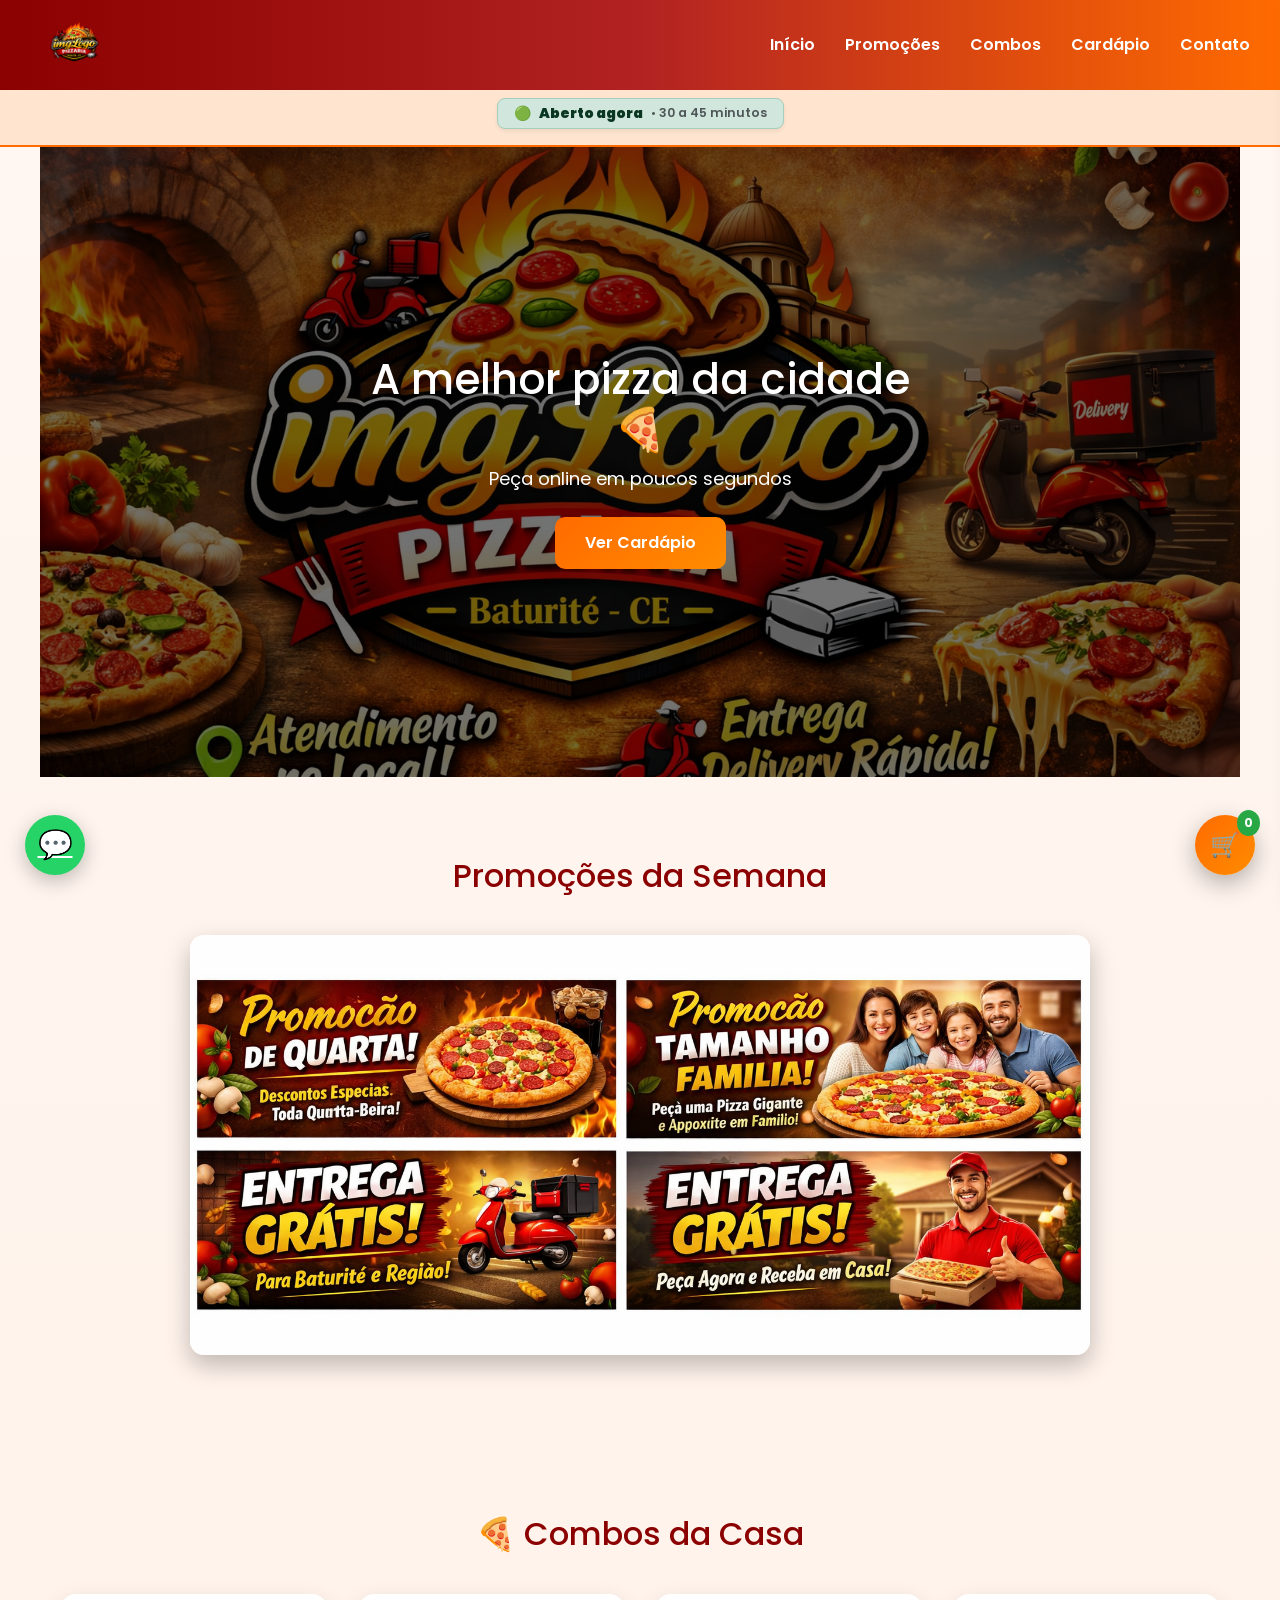
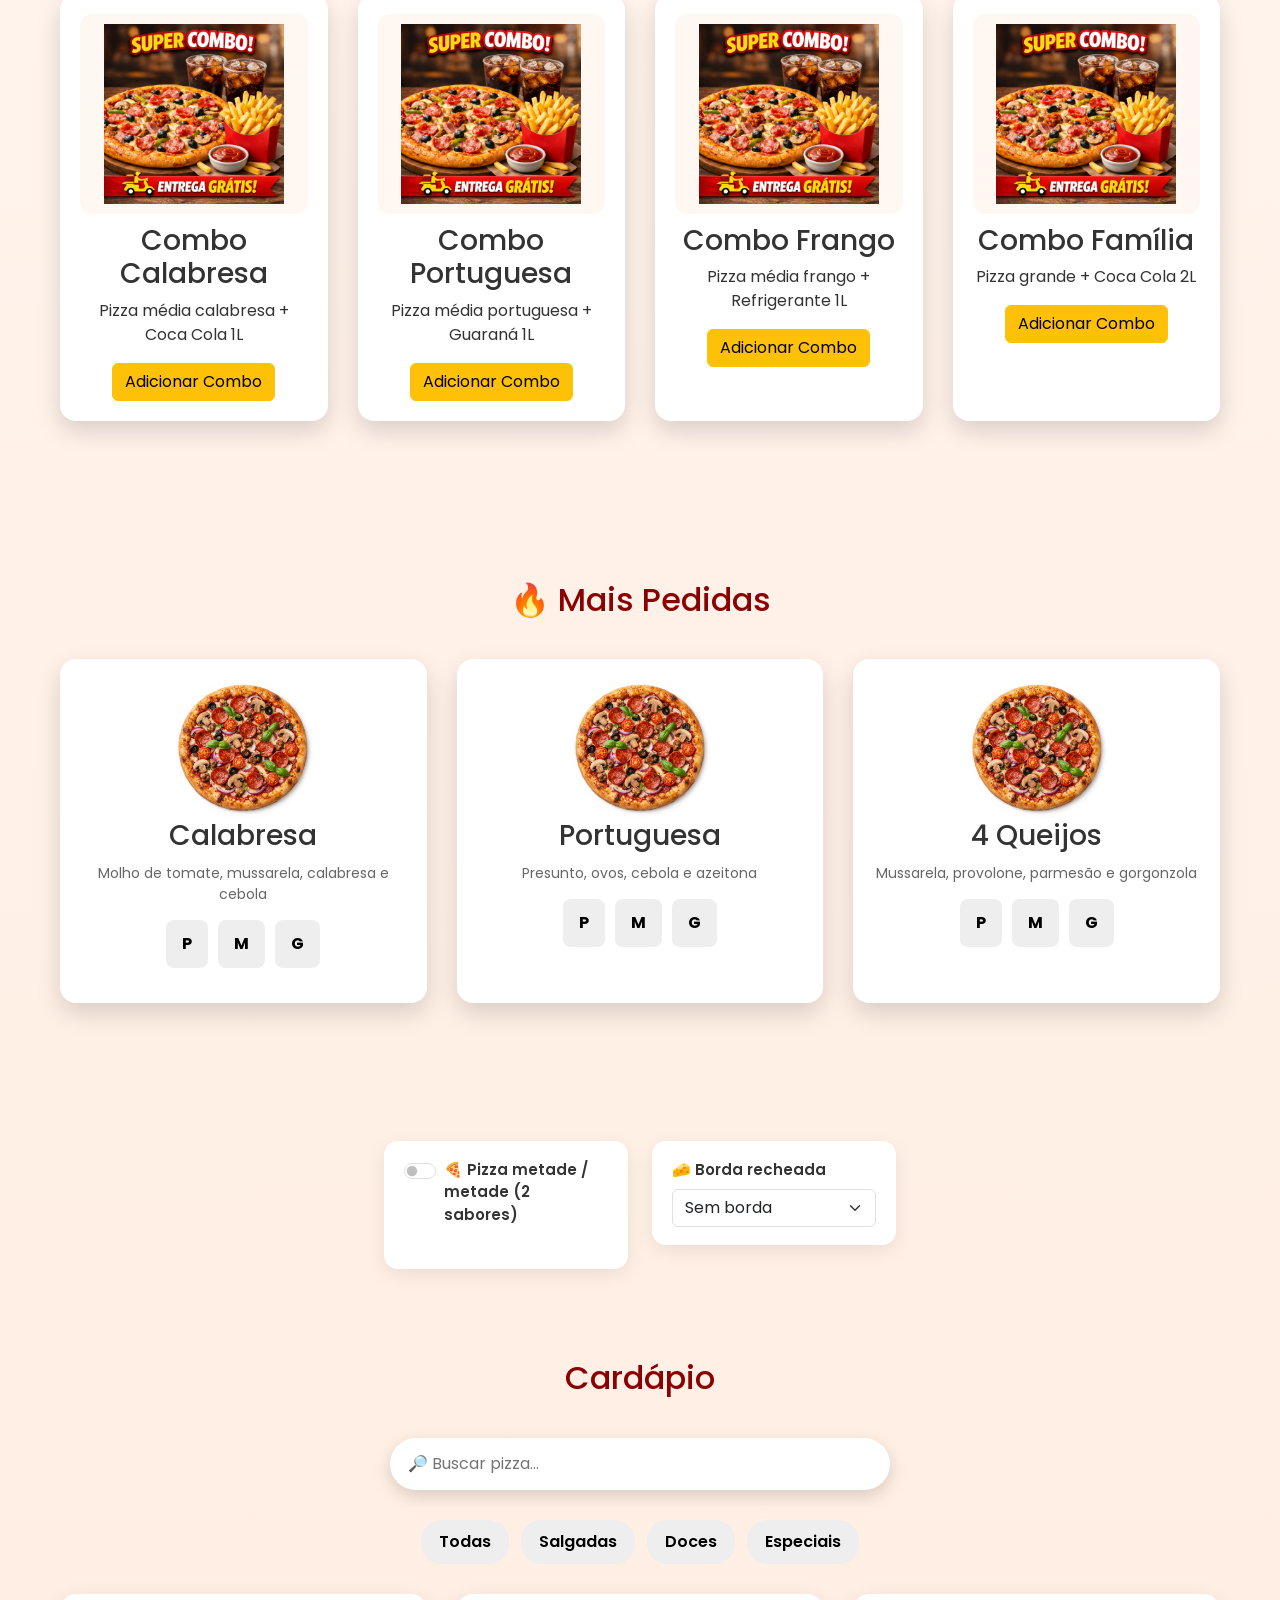
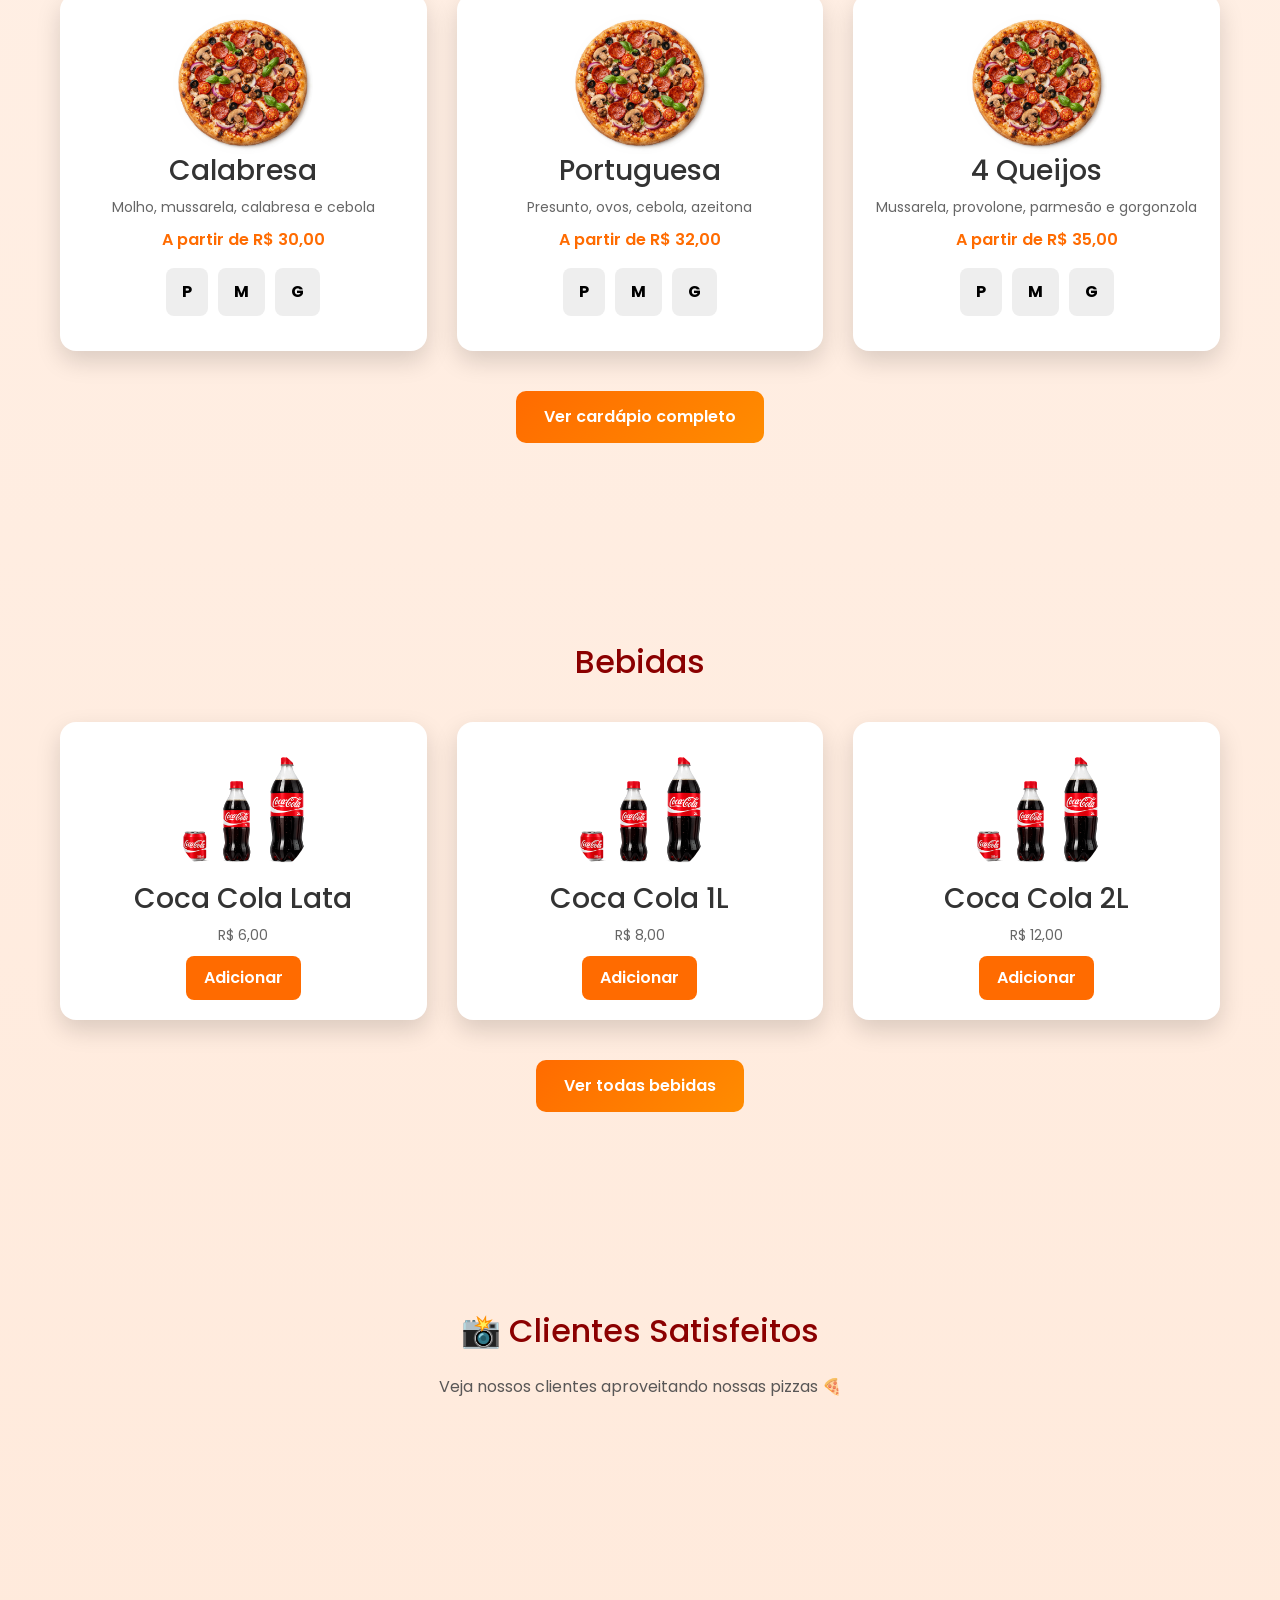
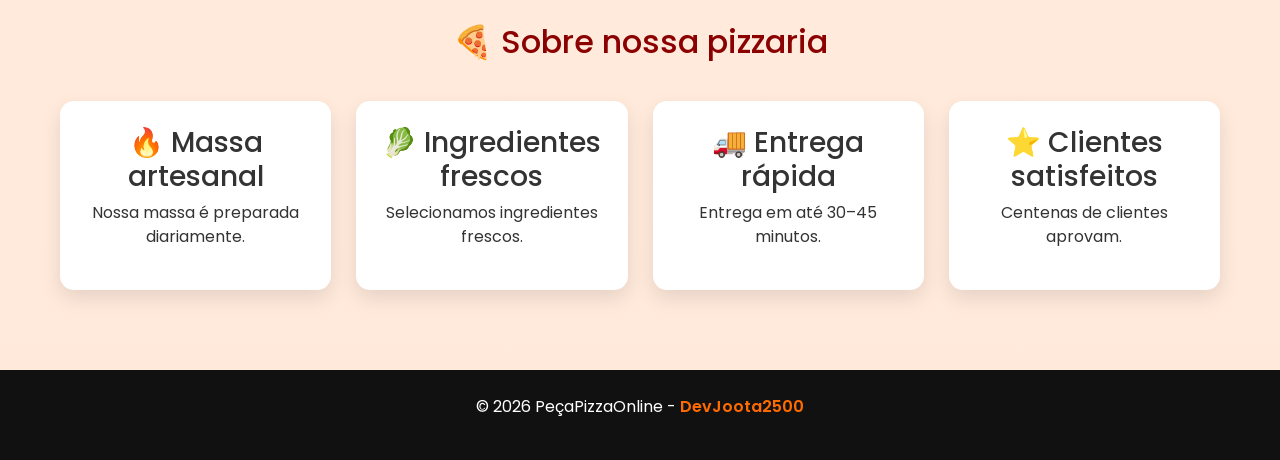
==== commit 5f372b23: "atualizacao" ====
--- a/pedido.html
+++ b/pedido.html
@@ -39,7 +39,7 @@
 </div>
 
 <p class="text-muted">
-Entregamos apenas para os bairros listados
+Para bairros não listados, consulte disponibilidade no WhatsApp.
 </p>
 
 </header>
--- a/css/pedido.css
+++ b/css/pedido.css
@@ -87,6 +87,23 @@
 
 
 /* =========================================
+ERRO NOS CAMPOS
+========================================= */
+
+.is-invalid{
+
+border-color:#e74c3c !important;
+
+}
+
+.is-invalid:focus{
+
+box-shadow:0 0 0 3px rgba(231,76,60,0.15);
+
+}
+
+
+/* =========================================
 CUPOM
 ========================================= */
 
@@ -106,6 +123,7 @@
 font-weight:600;
 letter-spacing:.4px;
 padding:14px;
+transition:.2s;
 
 }
 
@@ -209,6 +227,71 @@
 
 
 /* =========================================
+STATUS DO PEDIDO (NOVO)
+========================================= */
+
+#feedbackPedido{
+
+text-align:center;
+
+}
+
+.status-pedido{
+
+font-size:22px;
+font-weight:600;
+color:#8b0000;
+animation:statusFade .5s ease;
+
+}
+
+.status-pedido span{
+
+display:block;
+margin-top:6px;
+font-size:14px;
+color:#666;
+
+}
+
+
+/* animação suave */
+
+@keyframes statusFade{
+
+from{
+opacity:0;
+transform:translateY(8px);
+}
+
+to{
+opacity:1;
+transform:translateY(0);
+}
+
+}
+
+
+/* =========================================
+MODAL FEEDBACK
+========================================= */
+
+#modalFeedbackPedido .modal-content{
+
+border-radius:14px;
+border:none;
+box-shadow:0 15px 40px rgba(0,0,0,0.2);
+
+}
+
+#modalFeedbackPedido h5{
+
+font-weight:600;
+
+}
+
+
+/* =========================================
 RESPONSIVO
 ========================================= */
 
